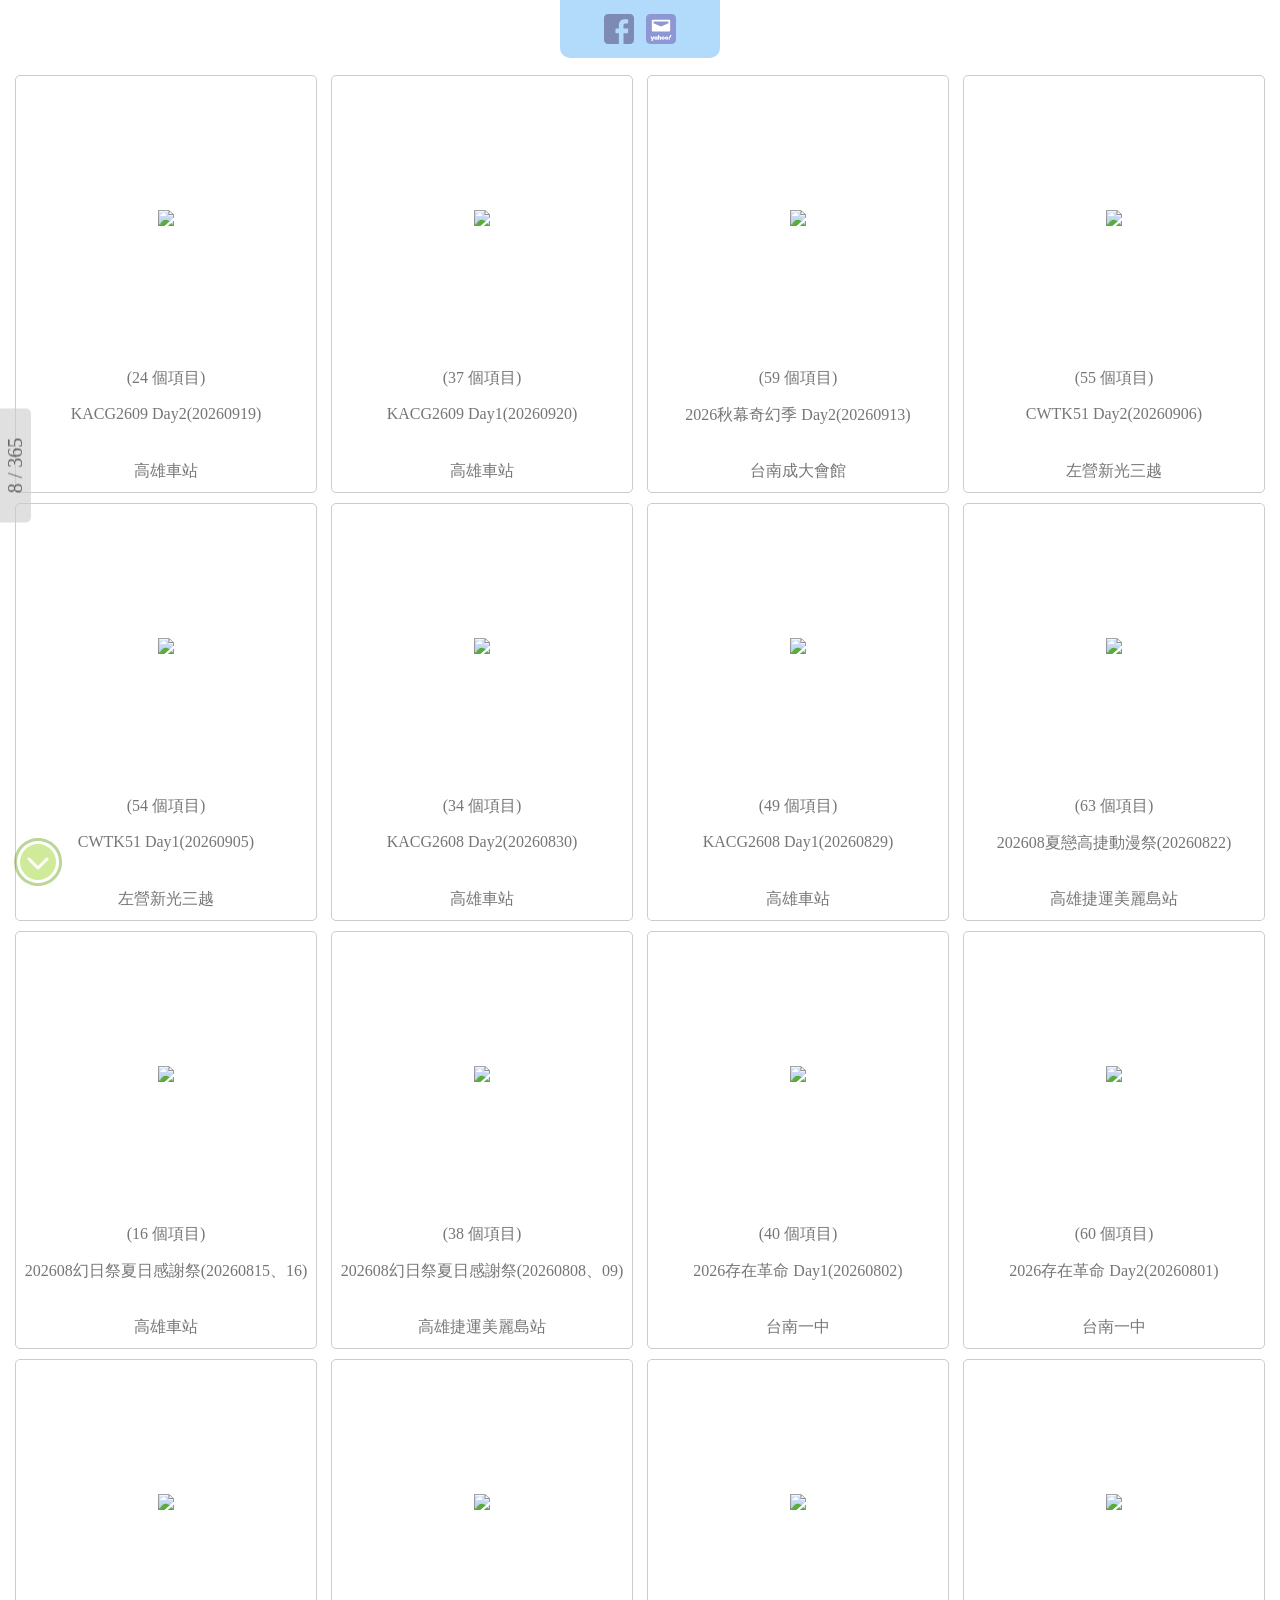
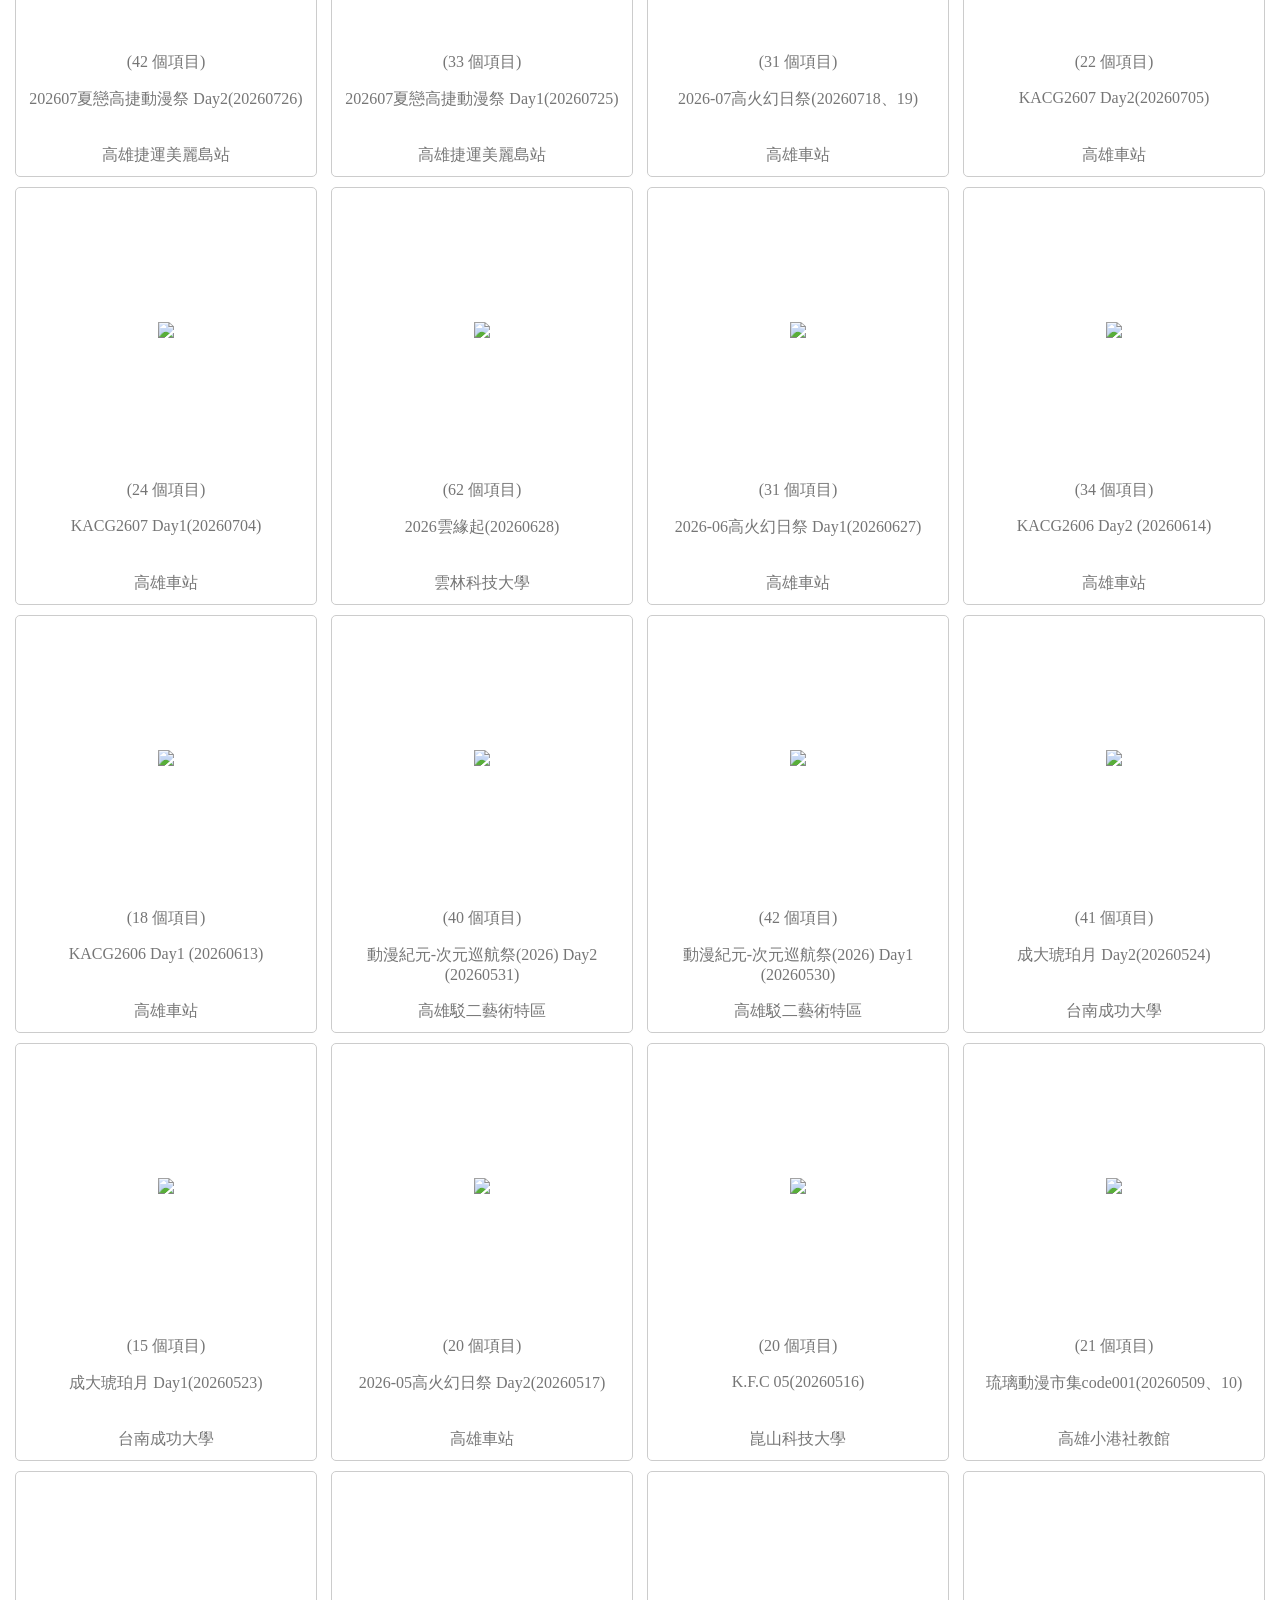
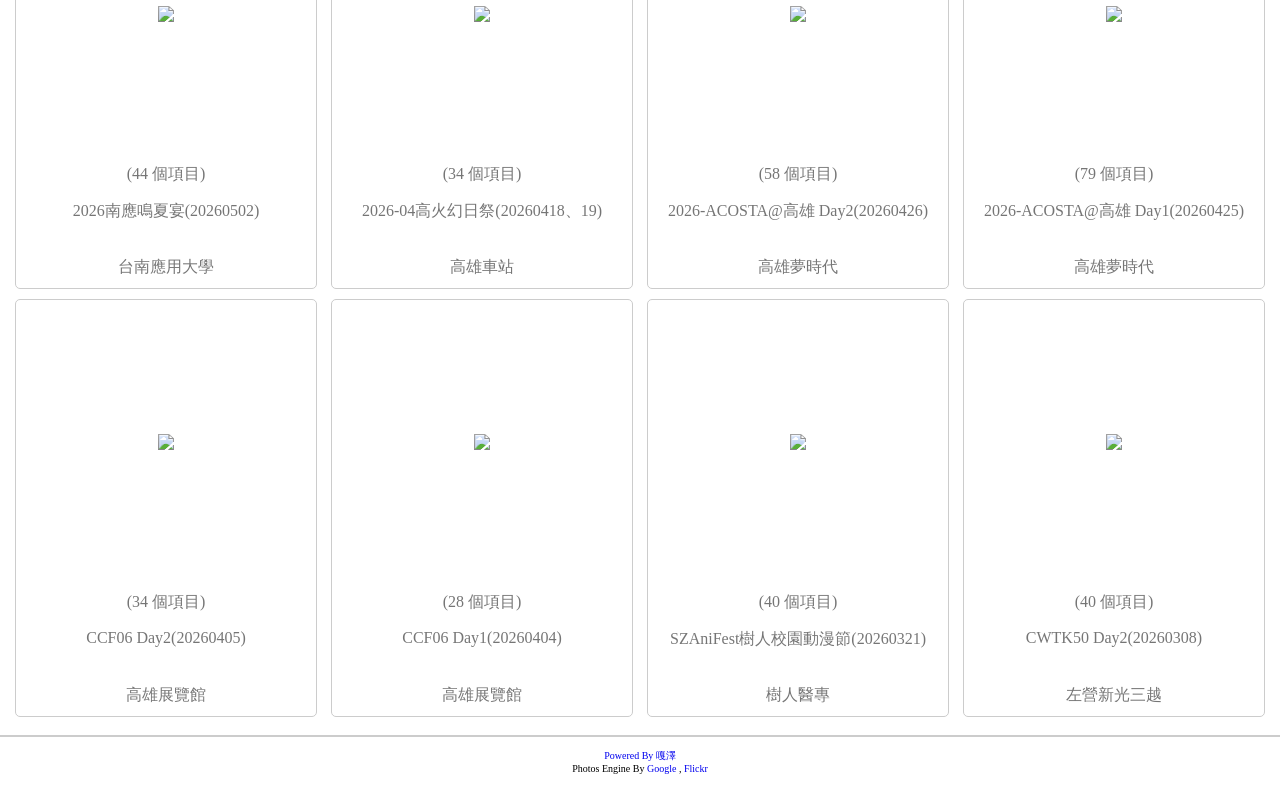
==== index.html @ 153a8d5a "Add files via upload" ====
<!DOCTYPE html>

<head>
    <meta charset="utf-8" />
    <meta http-equiv="Content-Type" content="text/html; charset=utf-8" />
    <meta http-equiv="X-UA-Compatible" content="IE=edge" />
    <meta name="viewport" content="width=device-width, initial-scale=1, shrink-to-fit=no" />
    <meta property="og:title" content="嘎澤的場次相簿_[KACG2609(20260919、20)秋幕奇幻季(20260913)]">
    <meta property="og:image" content="https://q4445552001.github.io/album/D0.JPG?20260909">
    <meta property="og:description" content="~歡迎領照或撤照~ Nico Nico Ni~~~">
    <script src="https://ajax.googleapis.com/ajax/libs/jquery/3.6.1/jquery.min.js"></script>
    <script src="./List.js?20260806"></script>
    <script src="./album.js?20260806"></script>
    <link rel="stylesheet" href="./album.css">
    <title>嘎澤的場次相簿</title>
</head>

<body>
    <test></test>

    <div class="backtop" onclick="Top()">
        <img width="60px" src="./icon/icon-app.svg" />
    </div>

    <page></page>

    <div class="footer">
        <p class="text-top">
            如要領照或撤照，歡迎至
            <b>
                <font style="color: #ff00ff">以下連結聯絡</font>
            </b>
            領取照片
            <br>
            <b>
                <font style="color: #ff0000">要記得留場次名稱及相片編號唷!!!</font>
            </b>
        </p>
        <p class="link">
            <a class="icon" href="https://www.facebook.com/q4445552001" target="_blank" title="FaceBook">
                <img width="30px" src="./icon/facebook-svgrepo-com.svg" />
            </a>
            <!-- <a class="icon"
                href="mailto:q4445552001@yahoo.com.tw?subject=領照&body=範例.我要領[FFK12 Day1]的[IMG_9999]，請回傳到我的FB，我的FB是https://www.facebook.com/q4445552001"
                target="_blank" title="Yahoo Email">
                <img width="30px" src="./icon/icons8-yahoo-mail-app.svg" />
            </a> -->
            <a class="icon" href="mailto:q4445552001@yahoo.com.tw" target="_blank" title="Yahoo Email">
                <img width="30px" src="./icon/icons8-yahoo-mail-app.svg" />
            </a>
        </p>
    </div>
    <div class="albums">
        <div id="albums"></div>
        <footer class="end">
            <div class="power">
                <a href="https://www.facebook.com/q4445552001" target="_blank">Powered By 嘎澤</a>
                <br>
                Photos Engine By
                <a href="https://www.google.com/photos/about" target="_blank">Google</a>
                ,
                <a href="https://www.flickr.com" target="_blank">Flickr</a>
            </div>
        </footer>
    </div>

    <div class="nextdown" onclick="Down()">
        <img width="60px" src="./icon/icon-app.svg" />
    </div>
</body>

</html>
---- album.css ----
:root {
	--width: 384px;
	--img_width: 60px;
}

html,
body {
	width: 100%;
	height: 100%;
	margin: 0;
	font-family: Microsoft JhengHei;
	overflow-x: hidden;
	text-align: center;
}

/* test */
test {
	position: fixed;
	z-index: 100;
	display: none;
	top: 0;
	right: 0;
	padding: 10px;
}

/* Back Top */
.backtop {
	position: fixed;
	top: 8px;
	left: 8px;
	cursor: pointer;
	z-index: 4;
	display: none;
	opacity: 0.4;

}

/* Page */
page {
	font-size: 10px;
	position: fixed;
	top: 50%;
	left: -26px;
	width: 84px;
	padding: 4px;
	transform: rotate(270deg) translateY(-50%);
	background-color: #ccc;
	opacity: 0.6;
	transition-property: all;
	transition-duration: 0.1s;
	transition-timing-function: ease-out;
	border-bottom-left-radius: 5px;
	border-bottom-right-radius: 5px;
	z-index: 4;
}

page:hover {
	opacity: 1;
}

/* Next Down */
.nextdown {
	position: fixed;
	bottom: 8px;
	left: 8px;
	cursor: pointer;
	z-index: 4;
	transform: rotate(180deg);
	opacity: 0.4;
}

/* albums */
.albums {
	padding-top: 70px;
	padding-bottom: 70px;
	position: absolute;
	width: 100%;
}

.gallery {
	margin: 5px;
	border: 1px solid #ccc;
	border-radius: 5px;
	display: inline-block;
	width: 300px;
	height: 416px;
	transition-property: all;
	transition-duration: 0.1s;
	transition-timing-function: ease-out;
	background-color: white;
	z-index: 1;
	position: relative;
	cursor: pointer;
}

.gallery:hover {
	border: 1px solid #777;
	transform: scale(1.4, 1.4);
	z-index: 3;
}

.gallery .img {
	width: auto;
	min-height: 284px;
	display: flex;
	align-items: center;
	justify-content: center;
}

.gallery .img img {
	width: auto;
	height: auto;
	max-width: 300px;
	max-height: 284px;
}

.desc {
	padding: 8px;
	text-align: center;
	color: rgba(0, 0, 0, .54);
}

/* footer */
.footer {
	position: fixed;
	width: 160px;
	background-color: #90CAF9;
	border-bottom-left-radius: 10px;
	border-bottom-right-radius: 10px;
	left: 50%;
	transform: translateX(-50%);
	z-index: 99;
	opacity: 0.7;
	transition-property: opacity;
	transition-duration: 0.1s;
	transition-timing-function: ease-out;
}

.footer p {
	font-size: 16px;
	margin: 10px;
}

.footer .text-top {
	top: 0;
	display: none;
}

.footer .link {
	padding-top: 4px;
}

.link .icon {
	padding: 0 4px 0 4px;
}

/* End */
.end {
	position: absolute;
	left: 0;
	bottom: 0;
	width: 100%;
	height: 55px;
	border-top: 2px solid #ccc;
}

.end .power {
	padding: 12px;
	font-size: 10px;
}

/* Setting */
a {
	text-decoration: none;
}

/* Jquery Control*/
.j_top-0 {
	top: 0 !important;
}

.j_display {
	display: block !important;
}

.j_w {
	width: var(--img_width);
	min-width: var(--width) !important;
}

.j_opacity {
	opacity: unset;
}

.j_img_width {
	width: var(--img_width);
}

@media (hover: hover) {
	.footer:hover {
		width: auto;
		top: 0;
		opacity: unset;
	}

	.footer:hover .text-top {
		display: block;
	}

	.footer:hover .icon img {
		width: var(--img_width);
	}
}

@media (hover: none) {
	.gallery:hover {
		transform: unset;
	}
}

@media screen and (min-width:480px) {
	page {
		font-size: 20px;
		width: 106px;
	}
}
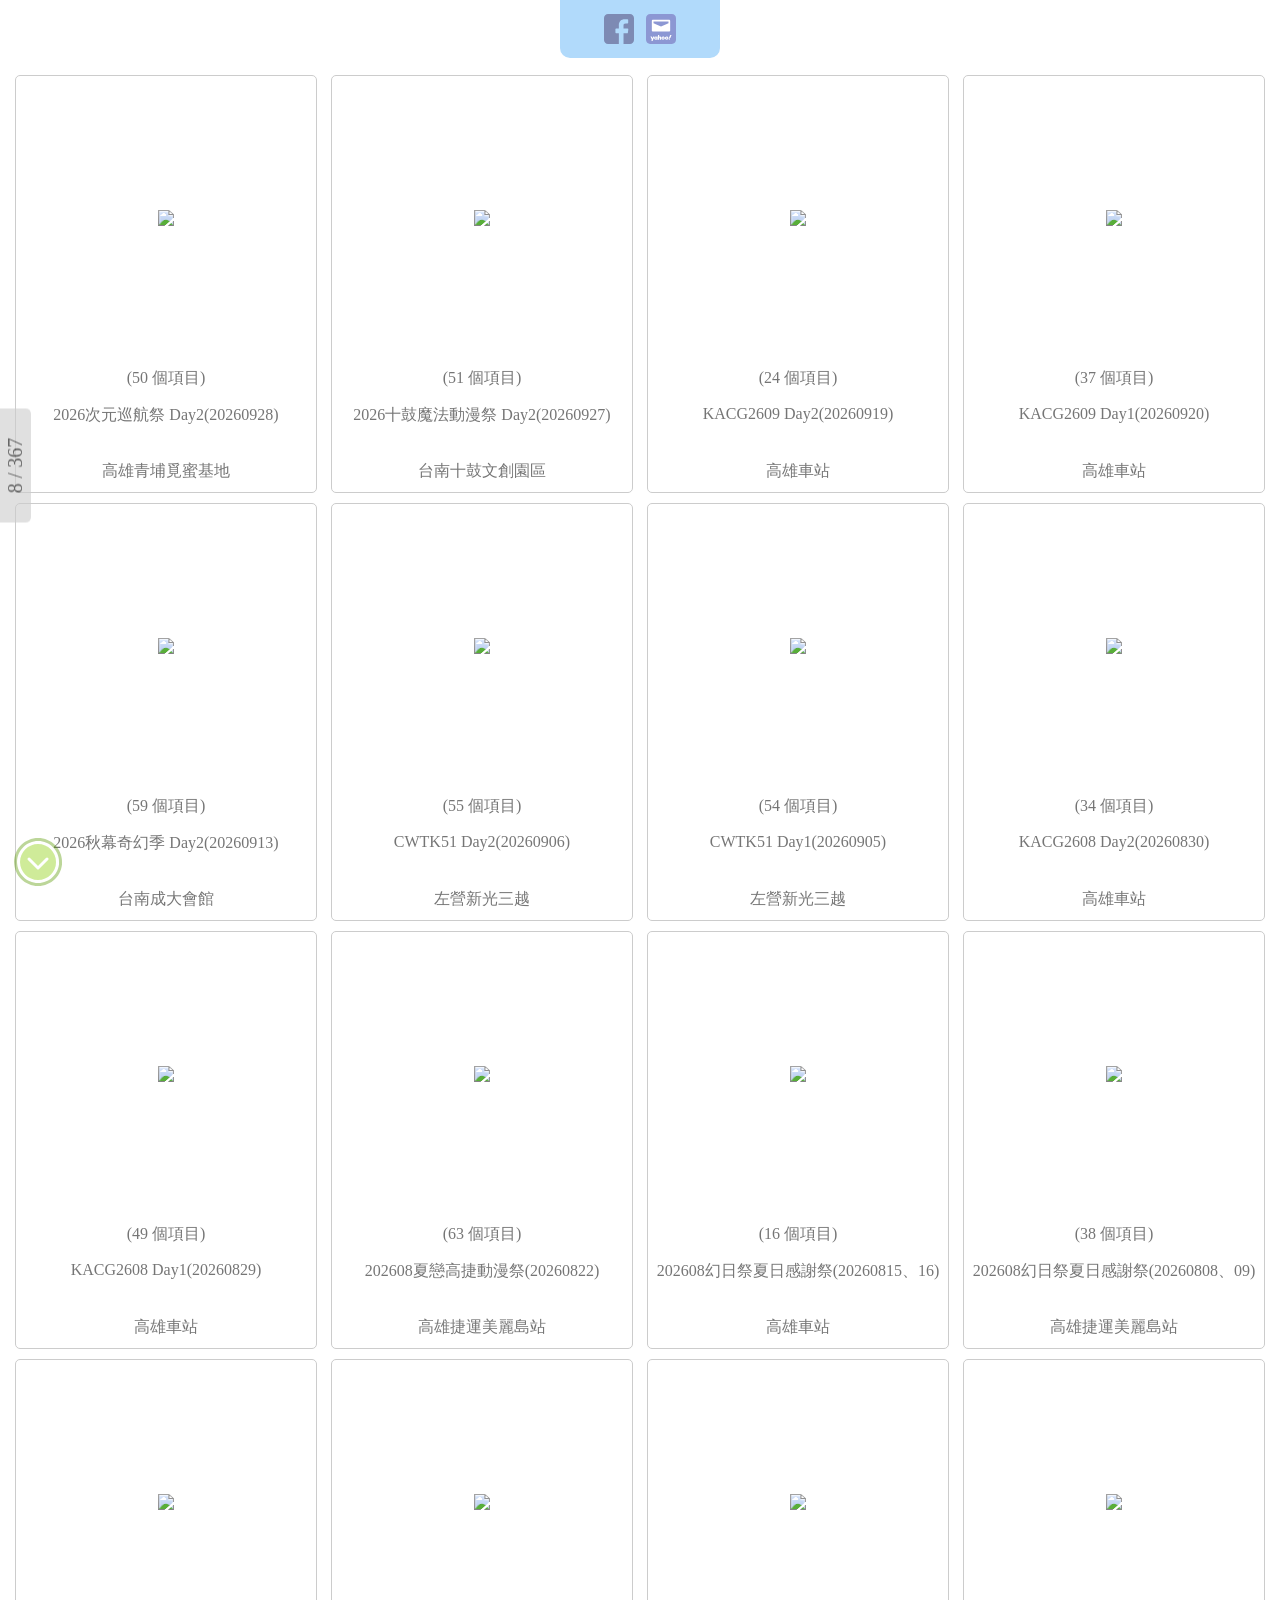
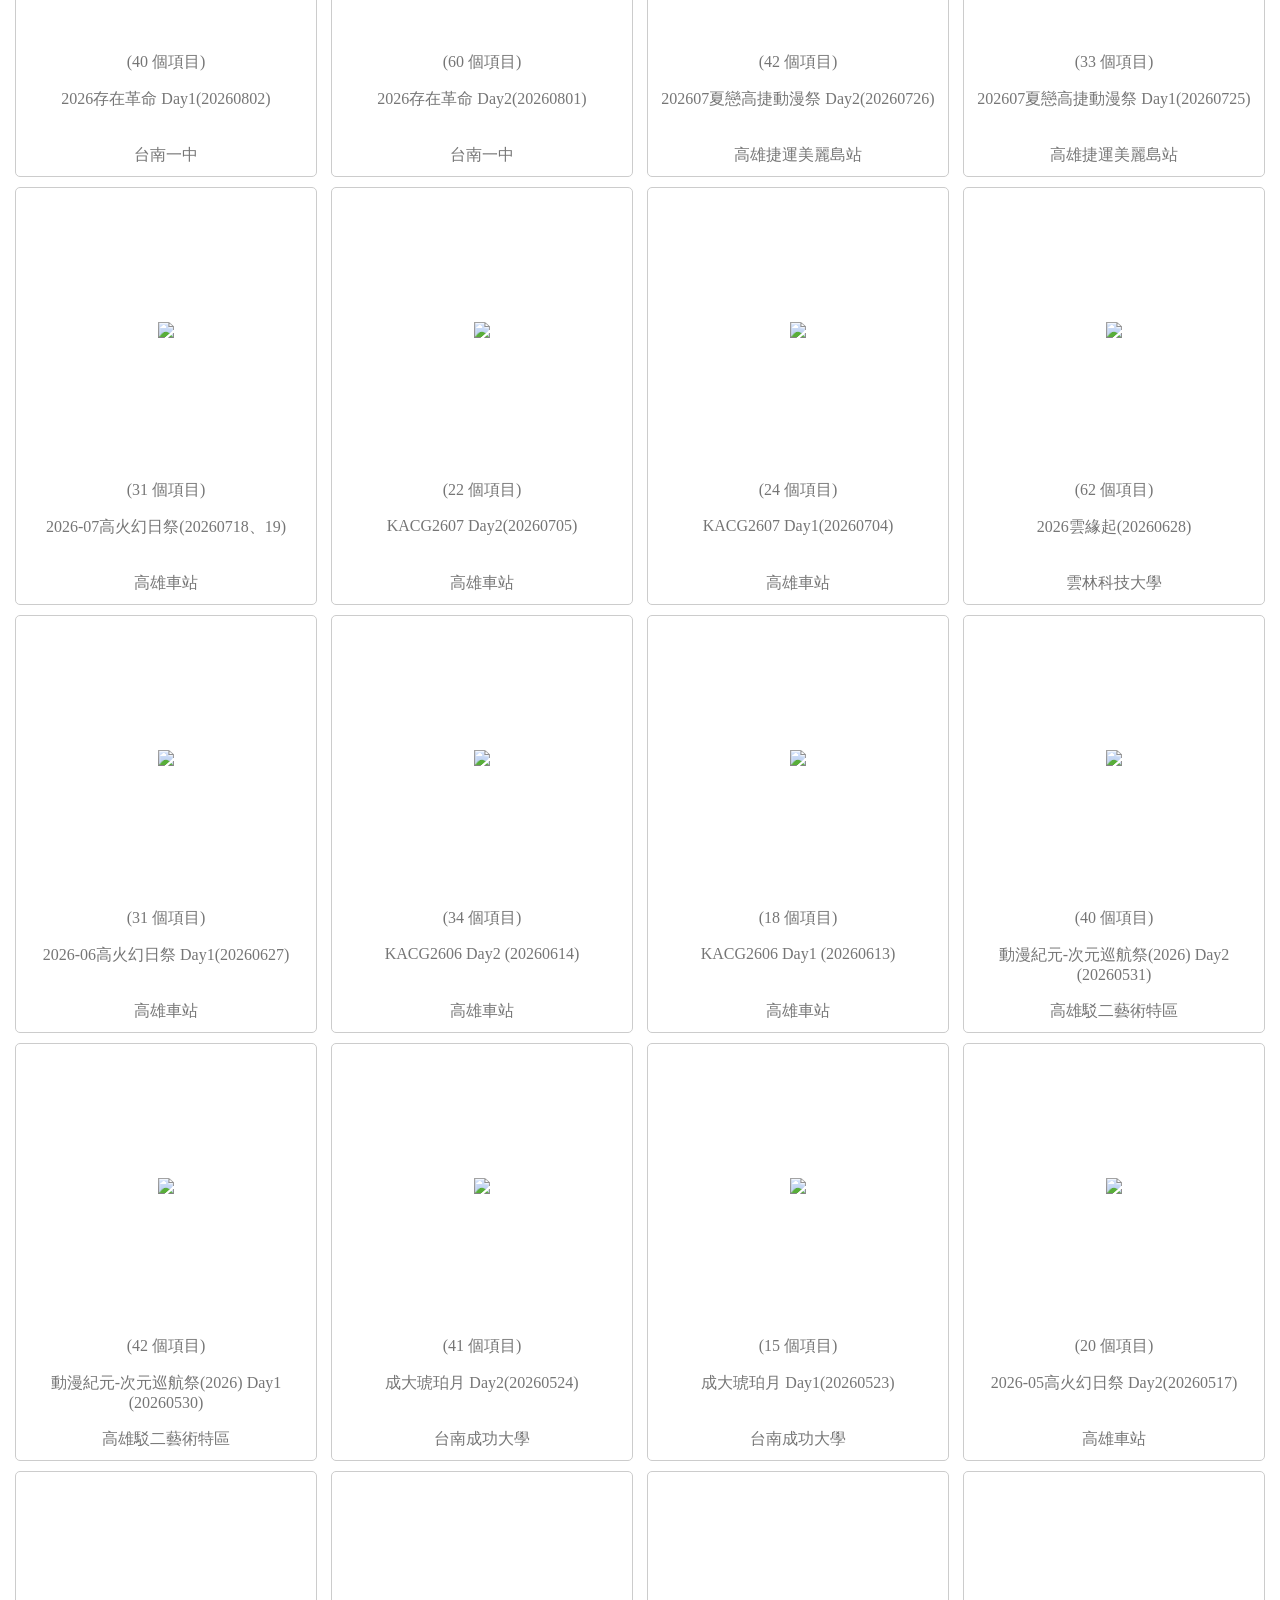
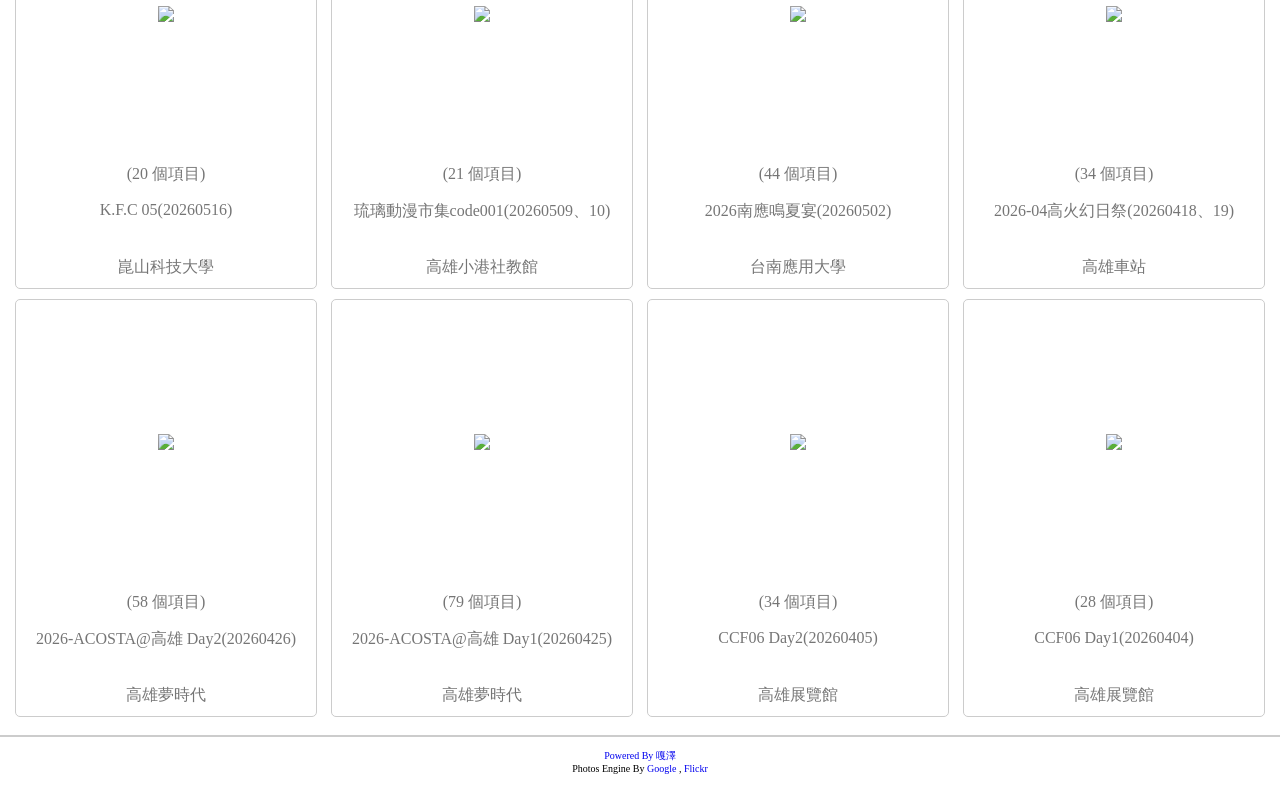
==== commit c32bb8df: "Add files via upload" ====
--- a/index.html
+++ b/index.html
@@ -5,7 +5,7 @@
     <meta http-equiv="Content-Type" content="text/html; charset=utf-8" />
     <meta http-equiv="X-UA-Compatible" content="IE=edge" />
     <meta name="viewport" content="width=device-width, initial-scale=1, shrink-to-fit=no" />
-    <meta property="og:title" content="嘎澤的場次相簿_[KACG2609(20260919、20)秋幕奇幻季(20260913)]">
+    <meta property="og:title" content="嘎澤的場次相簿_[次元巡航祭、十鼓魔法動漫祭、KACG2609、秋幕奇幻季]">
     <meta property="og:image" content="https://q4445552001.github.io/album/D0.JPG?20260909">
     <meta property="og:description" content="~歡迎領照或撤照~ Nico Nico Ni~~~">
     <script src="https://ajax.googleapis.com/ajax/libs/jquery/3.6.1/jquery.min.js"></script>
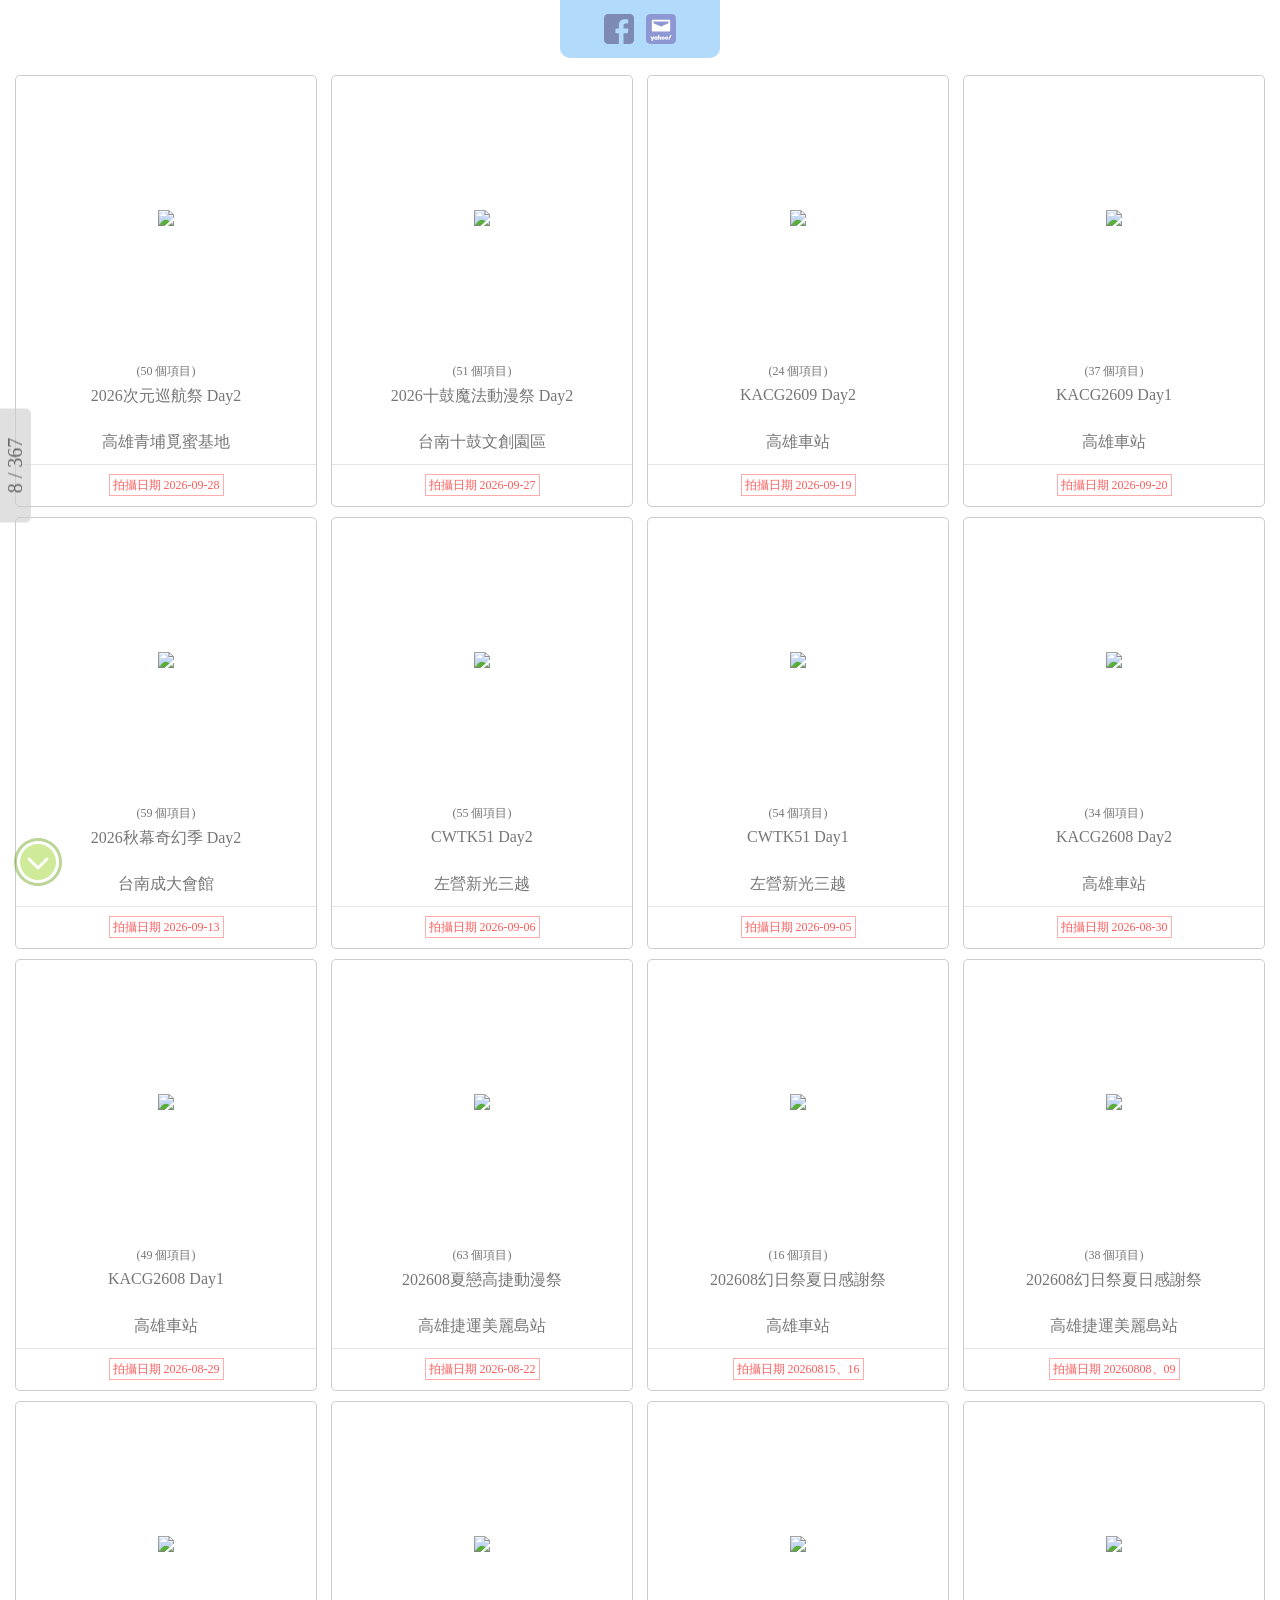
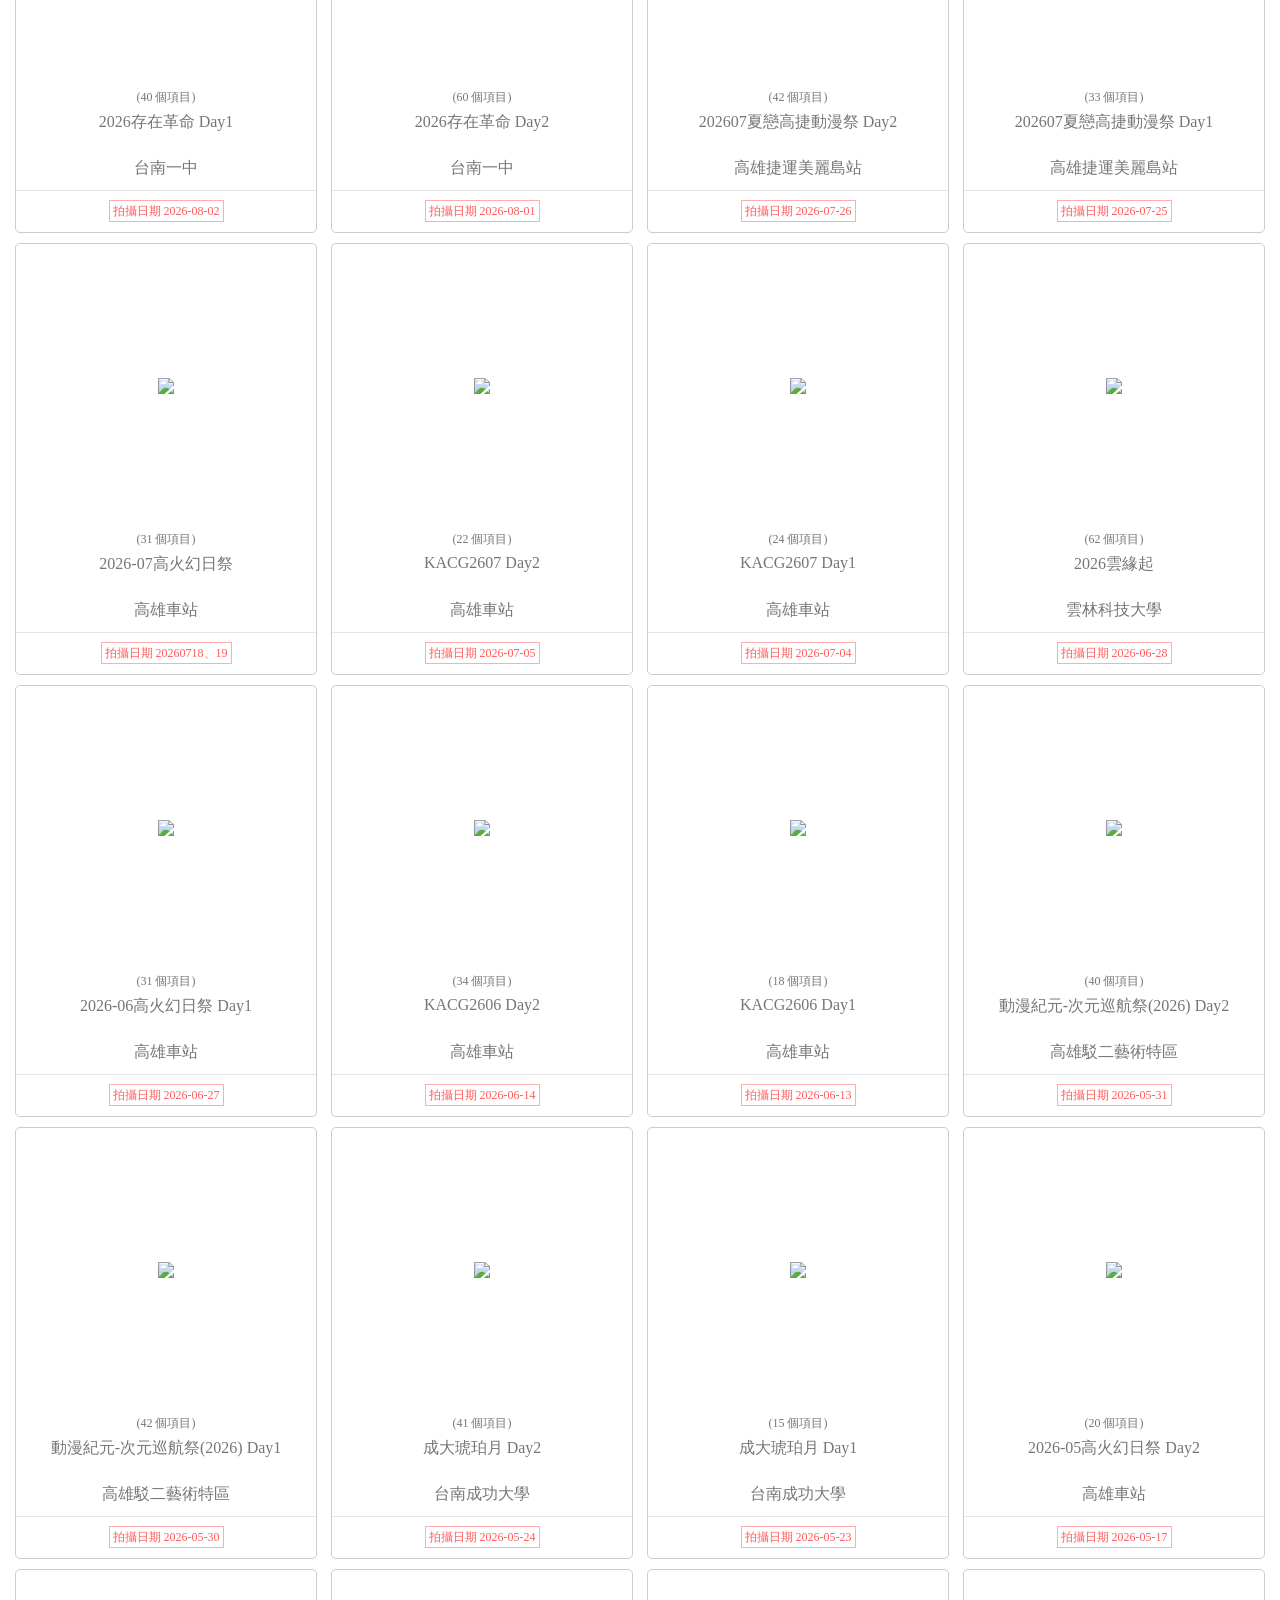
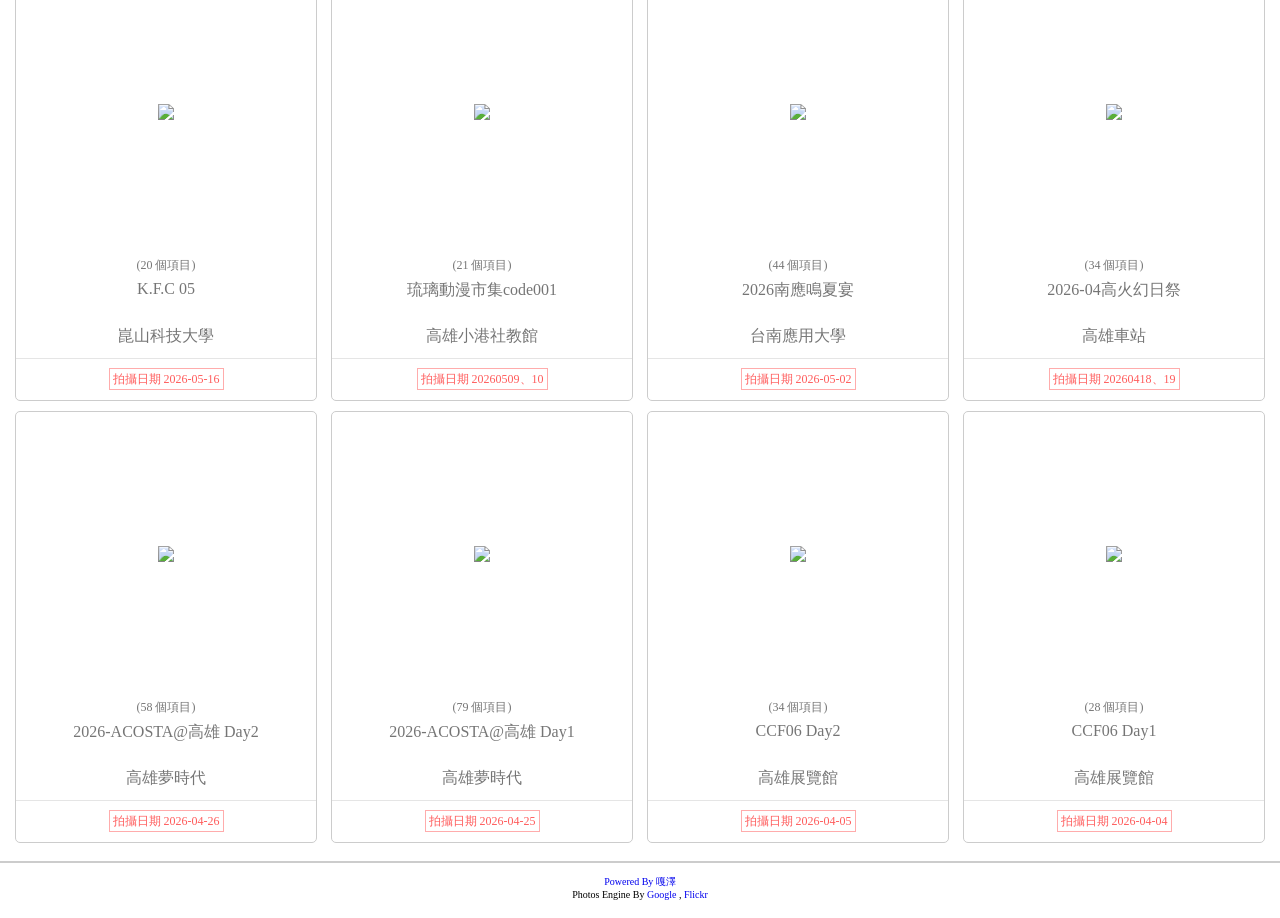
==== commit 8f90e5d3: "Add files via upload" ====
--- a/index.html
+++ b/index.html
@@ -9,8 +9,11 @@
     <meta property="og:image" content="https://q4445552001.github.io/album/D0.JPG?20260909">
     <meta property="og:description" content="~歡迎領照或撤照~ Nico Nico Ni~~~">
     <script src="https://ajax.googleapis.com/ajax/libs/jquery/3.6.1/jquery.min.js"></script>
-    <script src="./List.js?20260806"></script>
-    <script src="./album.js?20260806"></script>
+    <script src="./List_Base.js"></script>
+    <script src="./List_2026.js?20260806"></script>
+    <script src="./List_2025.js"></script>
+    <script src="./List_2024.js"></script>
+    <script src="./album.js?20261022"></script>
     <link rel="stylesheet" href="./album.css">
     <title>嘎澤的場次相簿</title>
 </head>
--- a/album.css
+++ b/album.css
@@ -83,7 +83,7 @@
 	border-radius: 5px;
 	display: inline-block;
 	width: 300px;
-	height: 416px;
+	height: 430px;
 	transition-property: all;
 	transition-duration: 0.1s;
 	transition-timing-function: ease-out;
@@ -115,9 +115,26 @@
 }
 
 .desc {
-	padding: 8px;
+	padding: 3px;
 	text-align: center;
 	color: rgba(0, 0, 0, .54);
+}
+
+.date {
+	padding: 4px;
+	text-align: center;
+	color: rgb(255, 92, 92);
+}
+
+.date label {
+	padding: 3px;
+	border: 1px solid #ffacac;
+}
+
+hr {
+	border: none;
+	background-color: rgb(0, 0, 0, .1);
+	height: 1px;
 }
 
 /* footer */
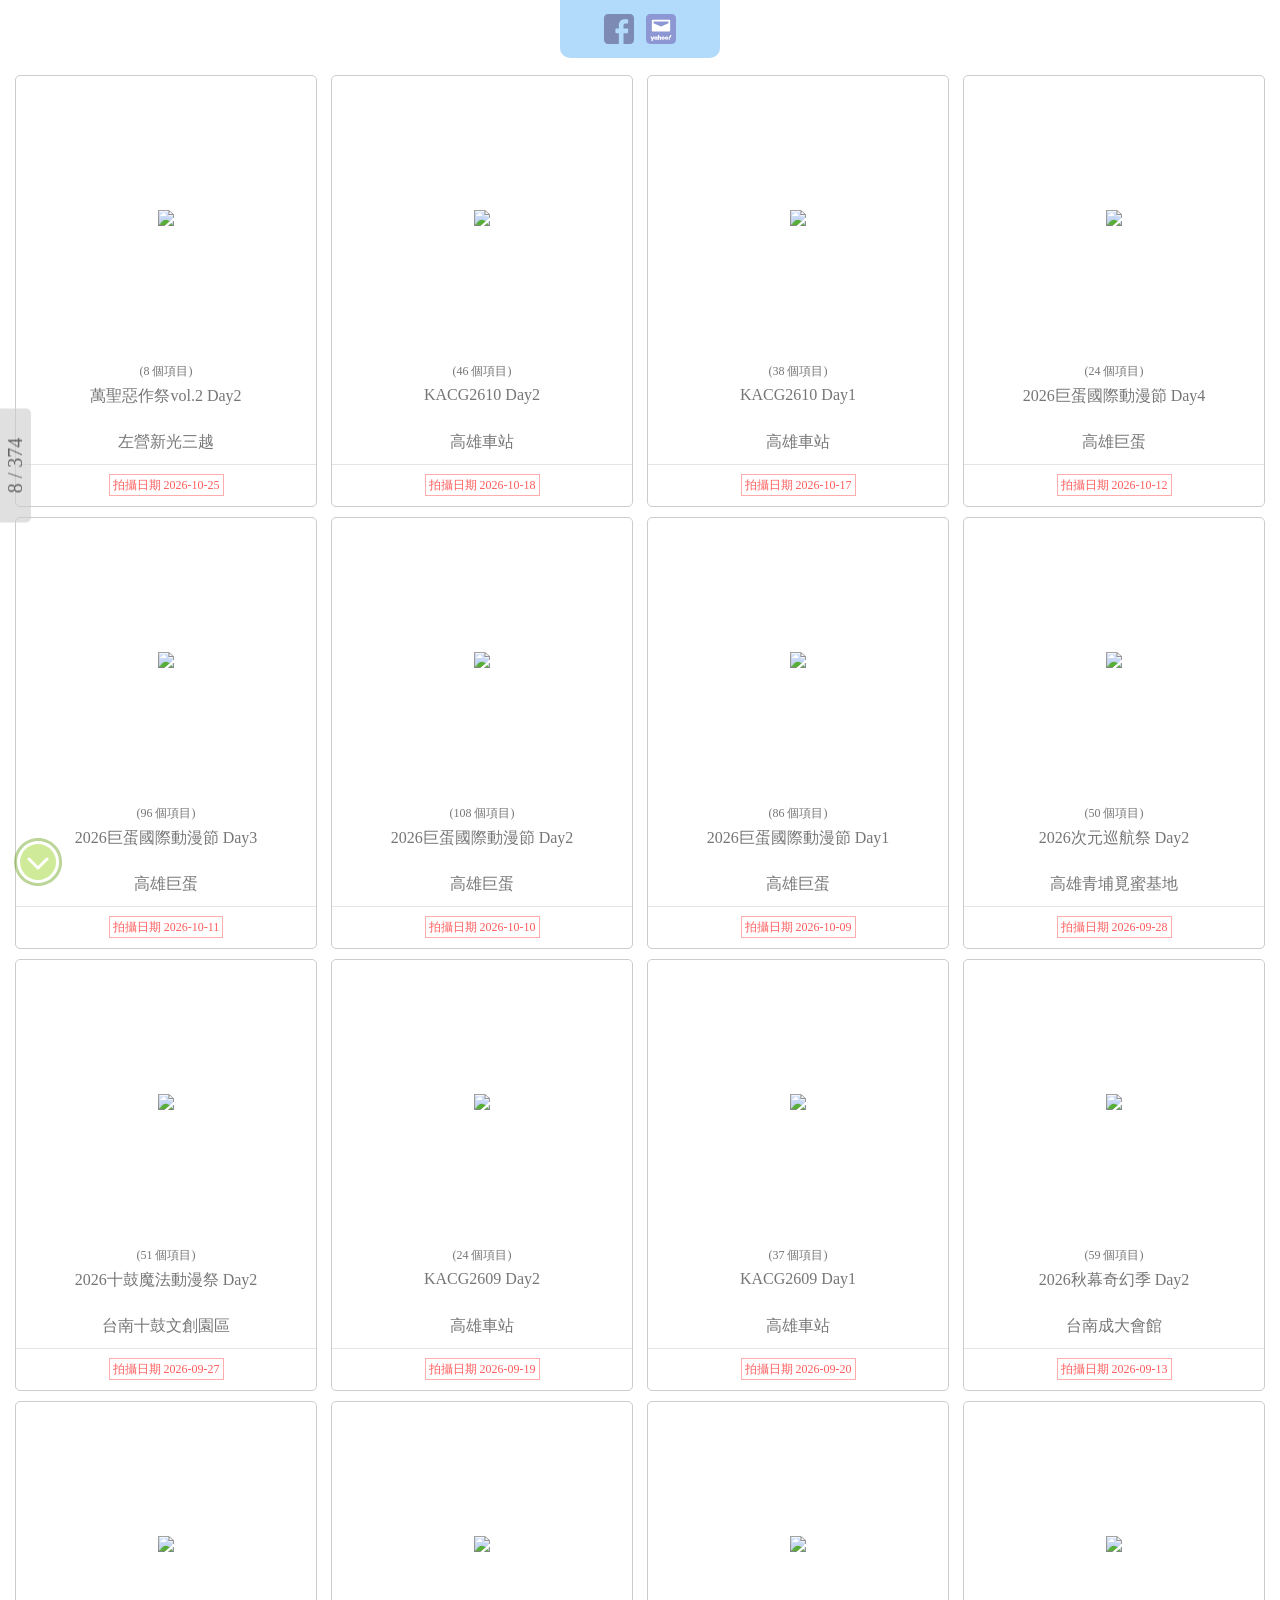
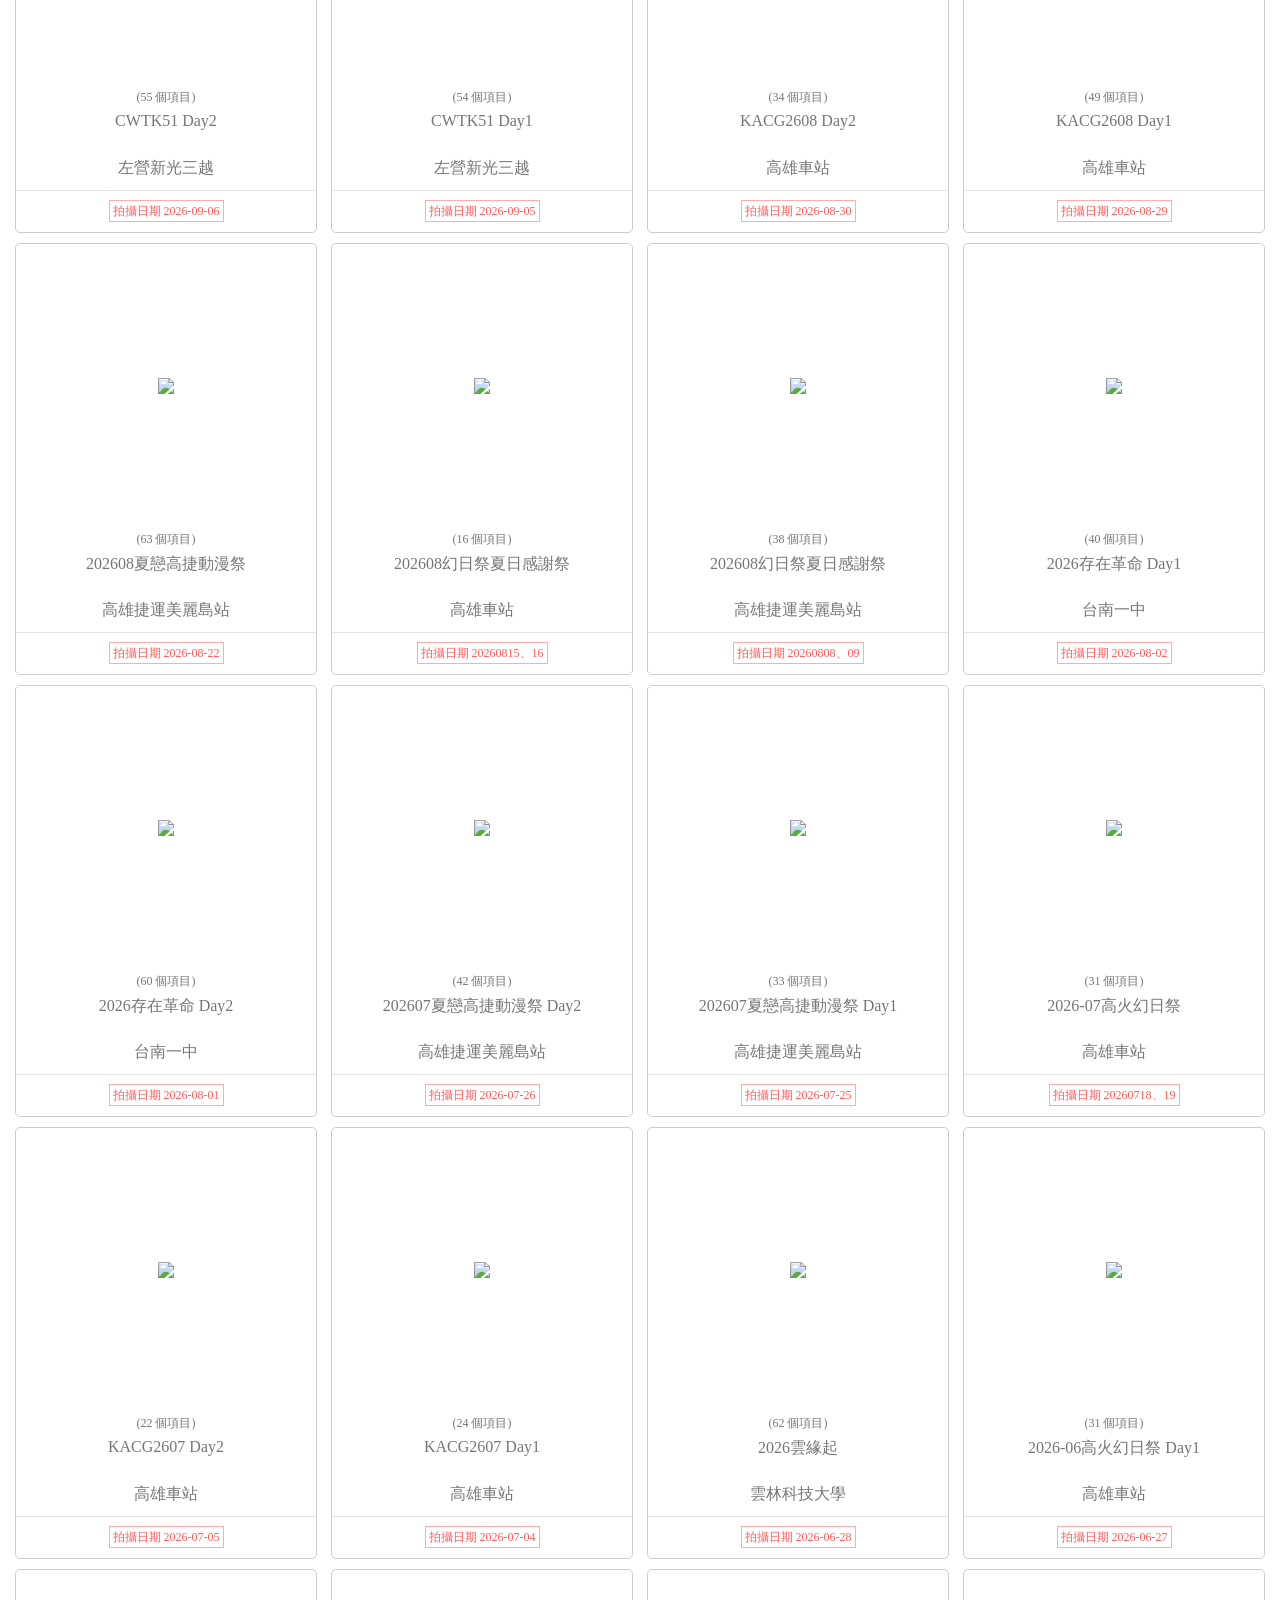
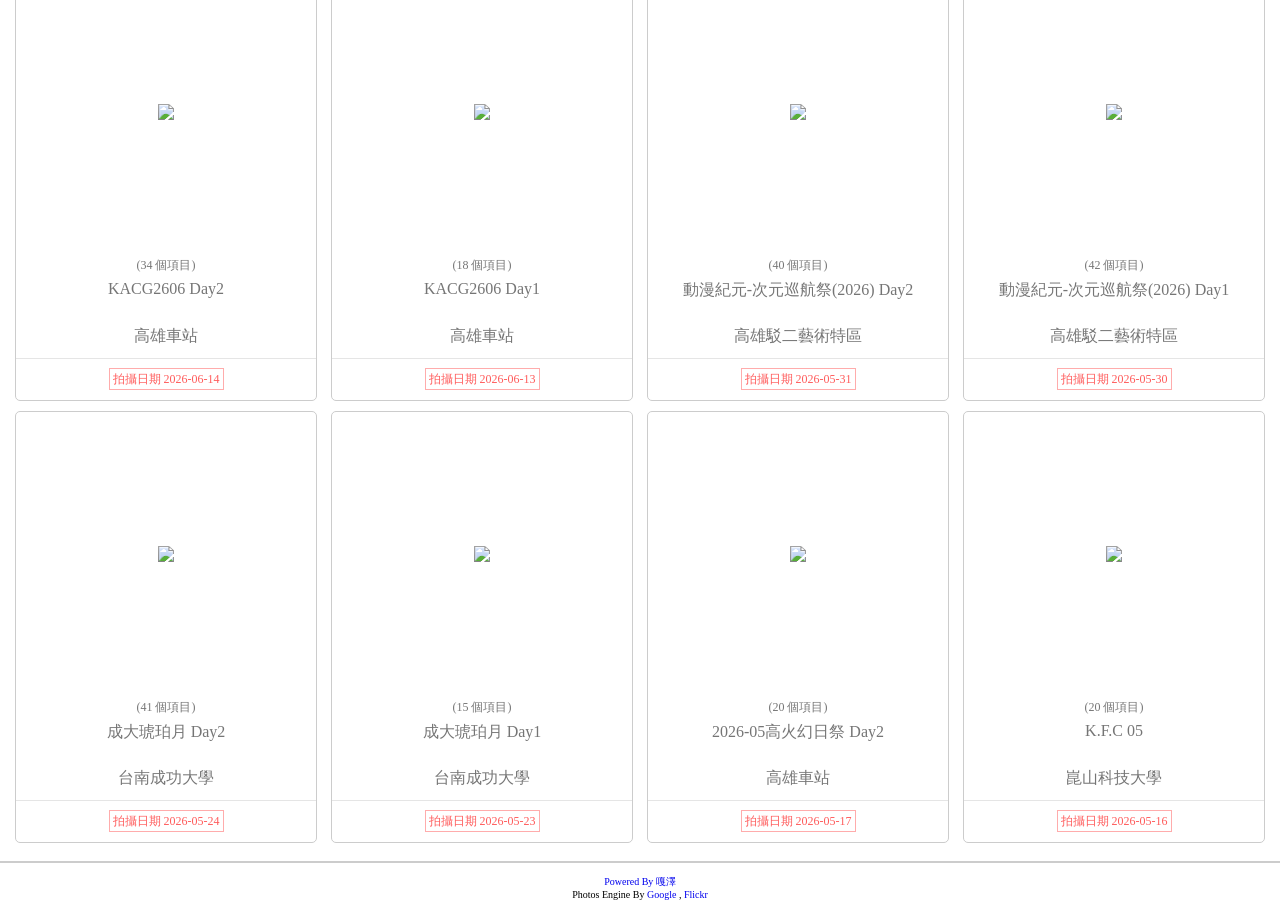
==== commit 206a17f7: "Add files via upload" ====
--- a/index.html
+++ b/index.html
@@ -5,8 +5,8 @@
     <meta http-equiv="Content-Type" content="text/html; charset=utf-8" />
     <meta http-equiv="X-UA-Compatible" content="IE=edge" />
     <meta name="viewport" content="width=device-width, initial-scale=1, shrink-to-fit=no" />
-    <meta property="og:title" content="嘎澤的場次相簿_[次元巡航祭、十鼓魔法動漫祭、KACG2609、秋幕奇幻季]">
-    <meta property="og:image" content="https://q4445552001.github.io/album/D0.JPG?20260909">
+    <meta property="og:title" content="嘎澤的場次相簿_[萬聖惡作祭vol2、KACG2610、巨蛋國際動漫節、次元巡航祭、十鼓魔法動漫祭]">
+    <meta property="og:image" content="https://q4445552001.github.io/album/D0.JPG?20261027">
     <meta property="og:description" content="~歡迎領照或撤照~ Nico Nico Ni~~~">
     <script src="https://ajax.googleapis.com/ajax/libs/jquery/3.6.1/jquery.min.js"></script>
     <script src="./List_Base.js"></script>
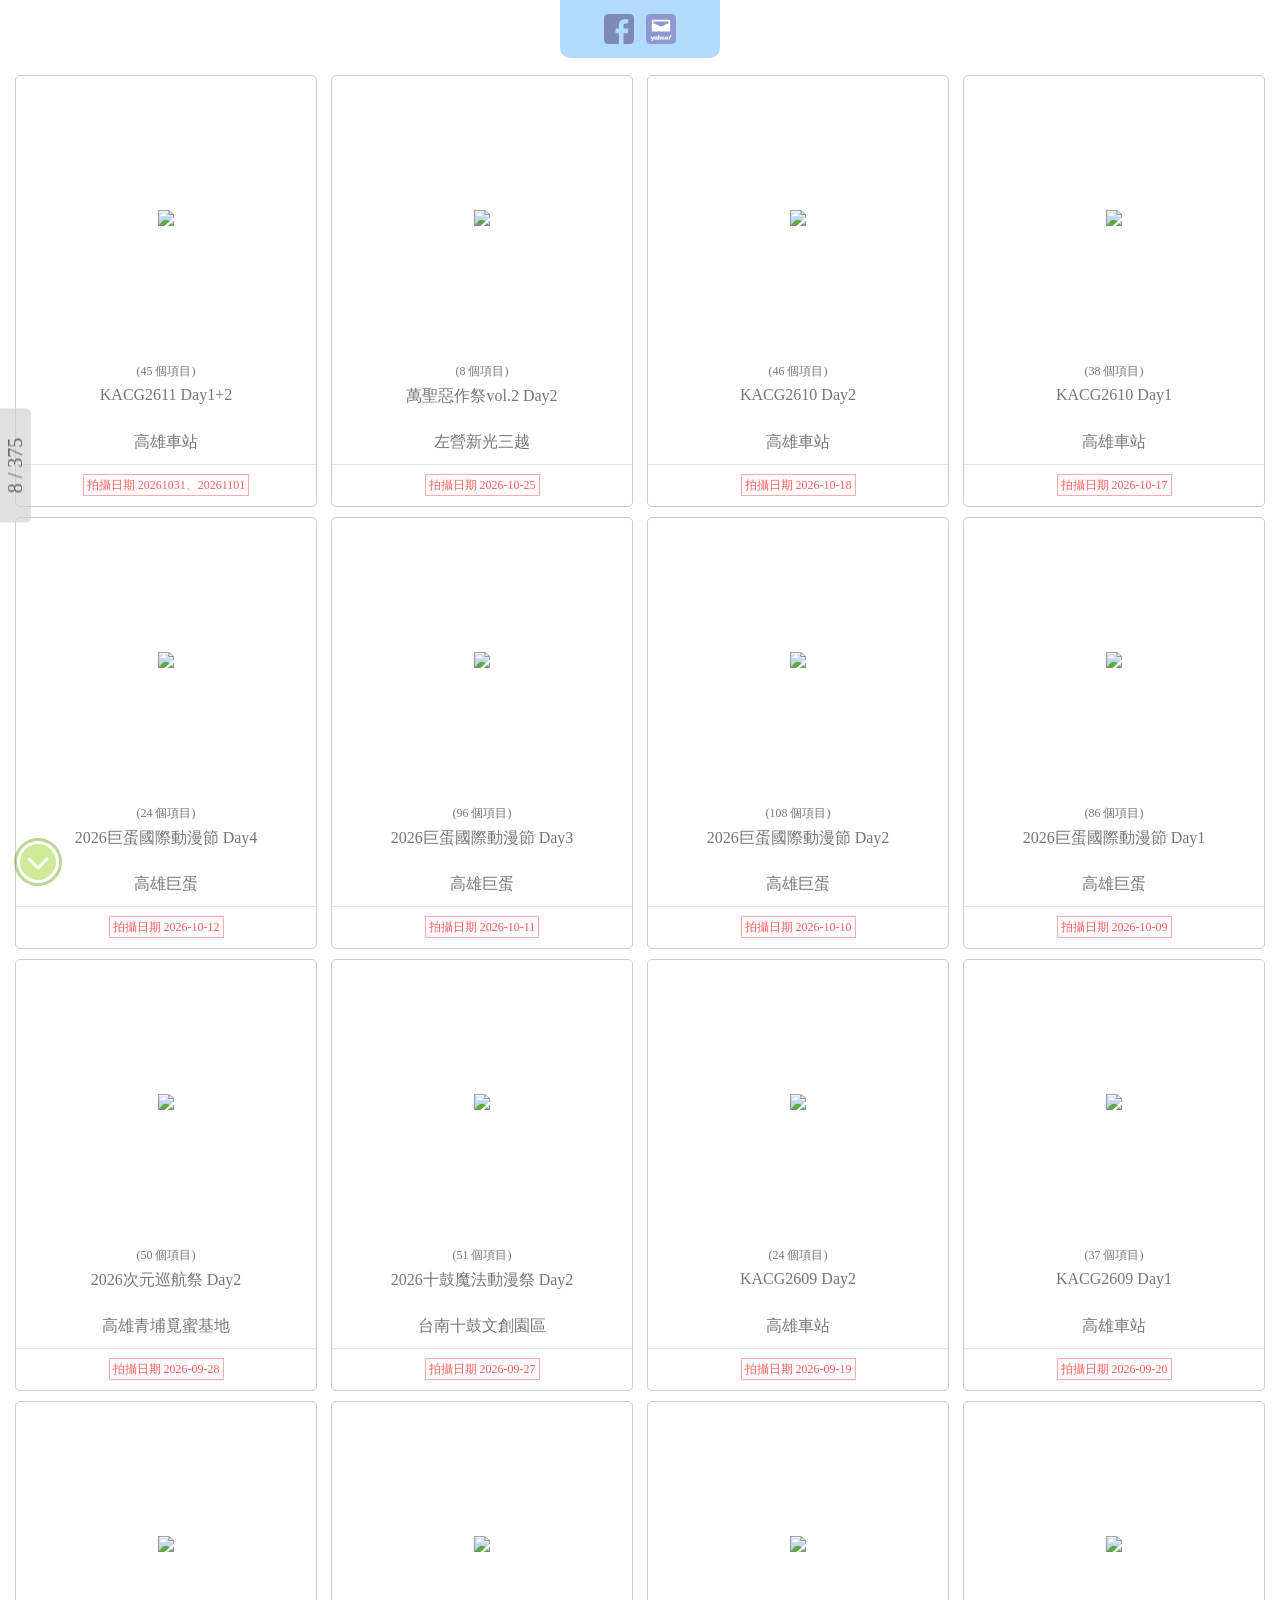
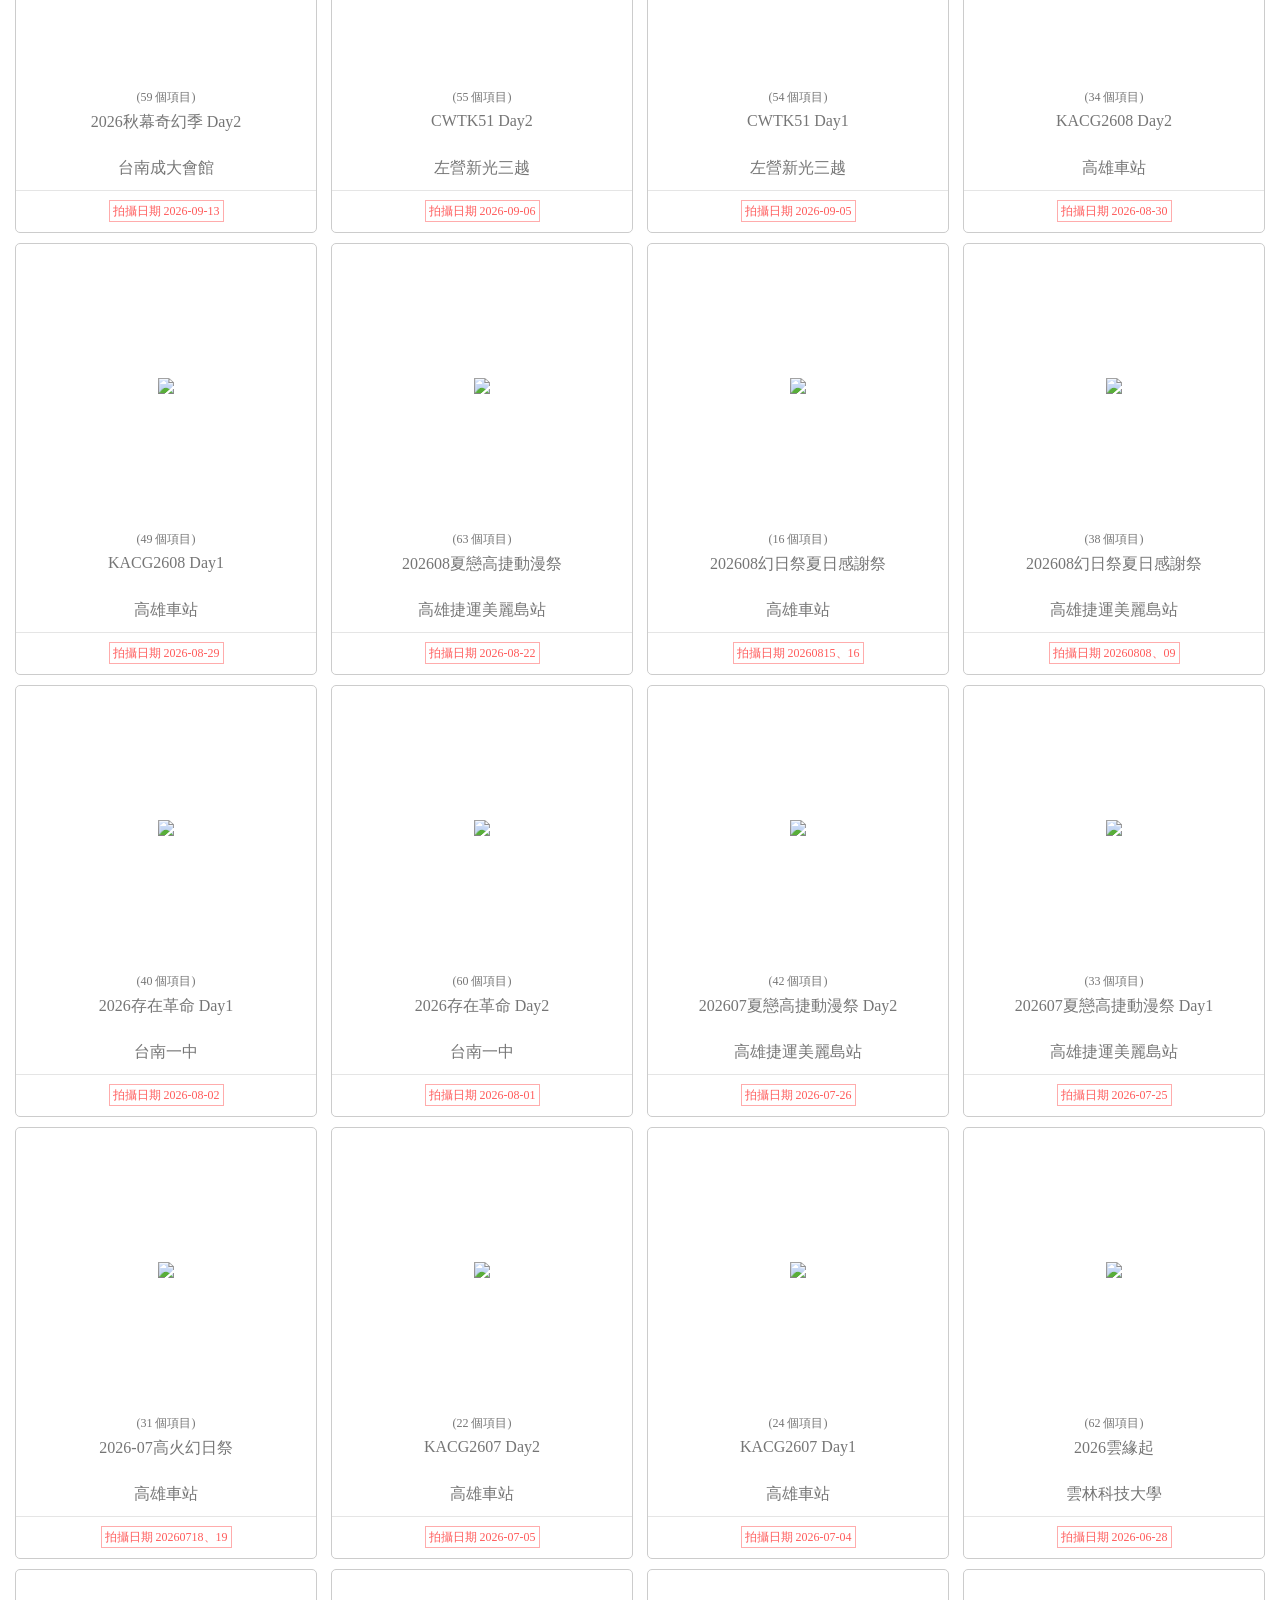
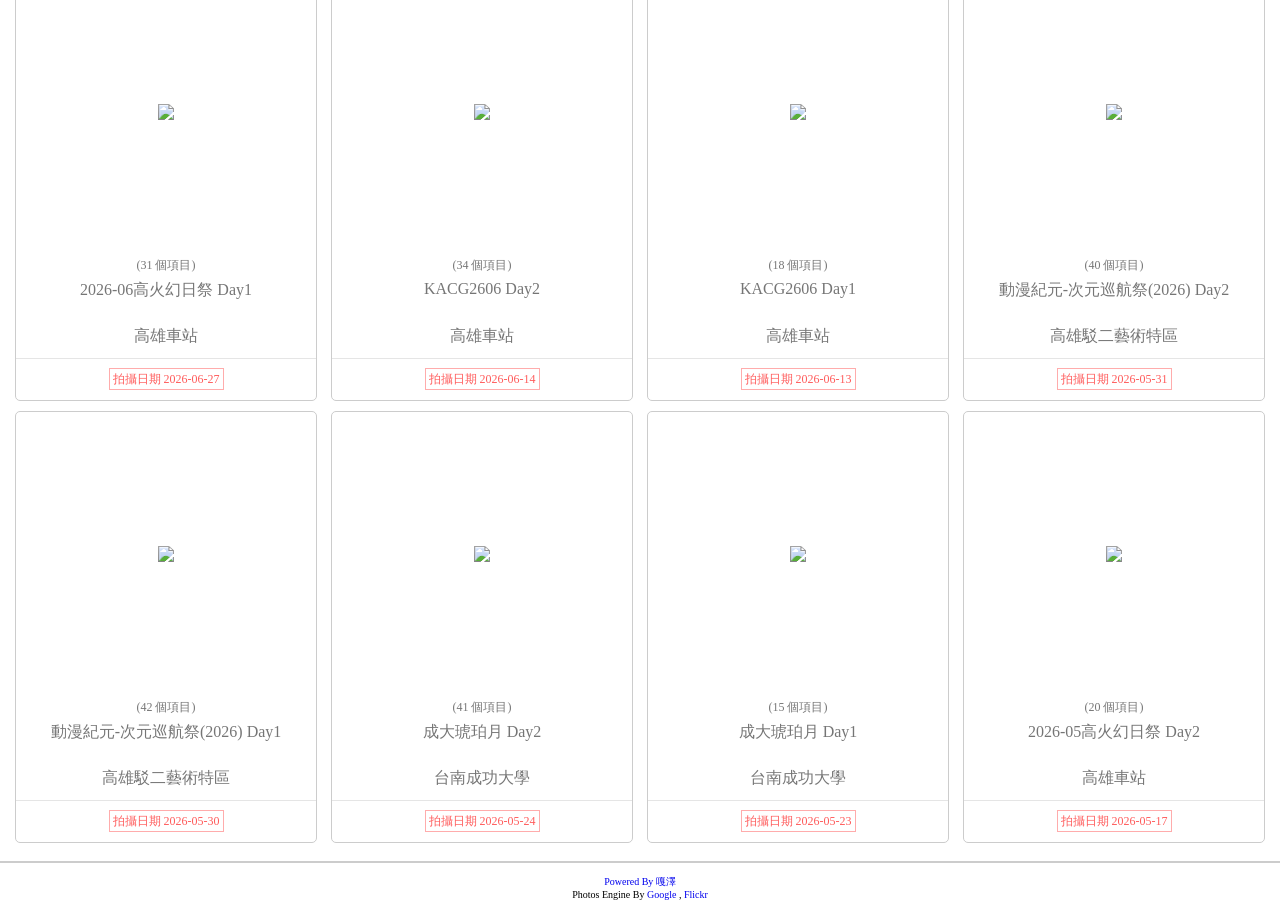
==== commit 257315a5: "Add files via upload" ====
--- a/index.html
+++ b/index.html
@@ -5,12 +5,12 @@
     <meta http-equiv="Content-Type" content="text/html; charset=utf-8" />
     <meta http-equiv="X-UA-Compatible" content="IE=edge" />
     <meta name="viewport" content="width=device-width, initial-scale=1, shrink-to-fit=no" />
-    <meta property="og:title" content="嘎澤的場次相簿_[萬聖惡作祭vol2、KACG2610、巨蛋國際動漫節、次元巡航祭、十鼓魔法動漫祭]">
+    <meta property="og:title" content="嘎澤的場次相簿_[KACG2611]">
     <meta property="og:image" content="https://q4445552001.github.io/album/D0.JPG?20261027">
     <meta property="og:description" content="~歡迎領照或撤照~ Nico Nico Ni~~~">
     <script src="https://ajax.googleapis.com/ajax/libs/jquery/3.6.1/jquery.min.js"></script>
     <script src="./List_Base.js"></script>
-    <script src="./List_2026.js?20260806"></script>
+    <script src="./List_2026.js?20261105"></script>
     <script src="./List_2025.js"></script>
     <script src="./List_2024.js"></script>
     <script src="./album.js?20261022"></script>
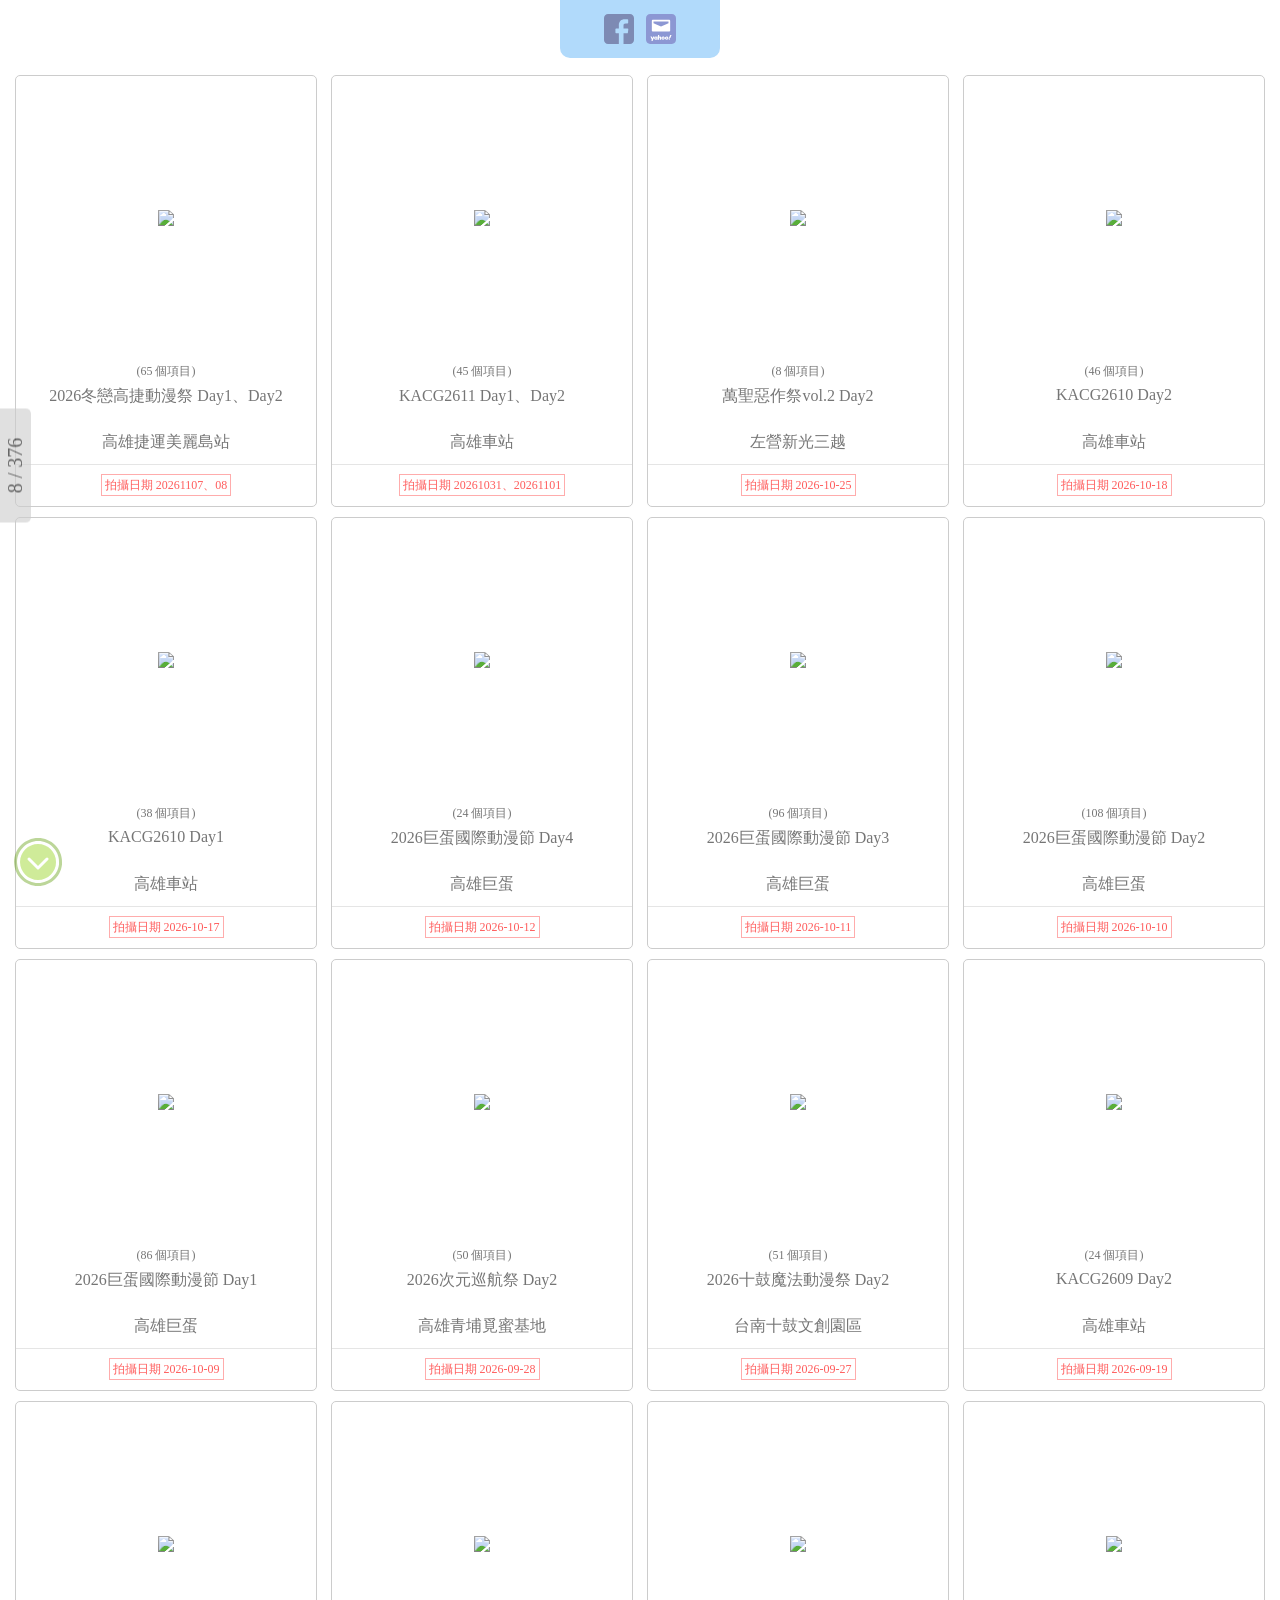
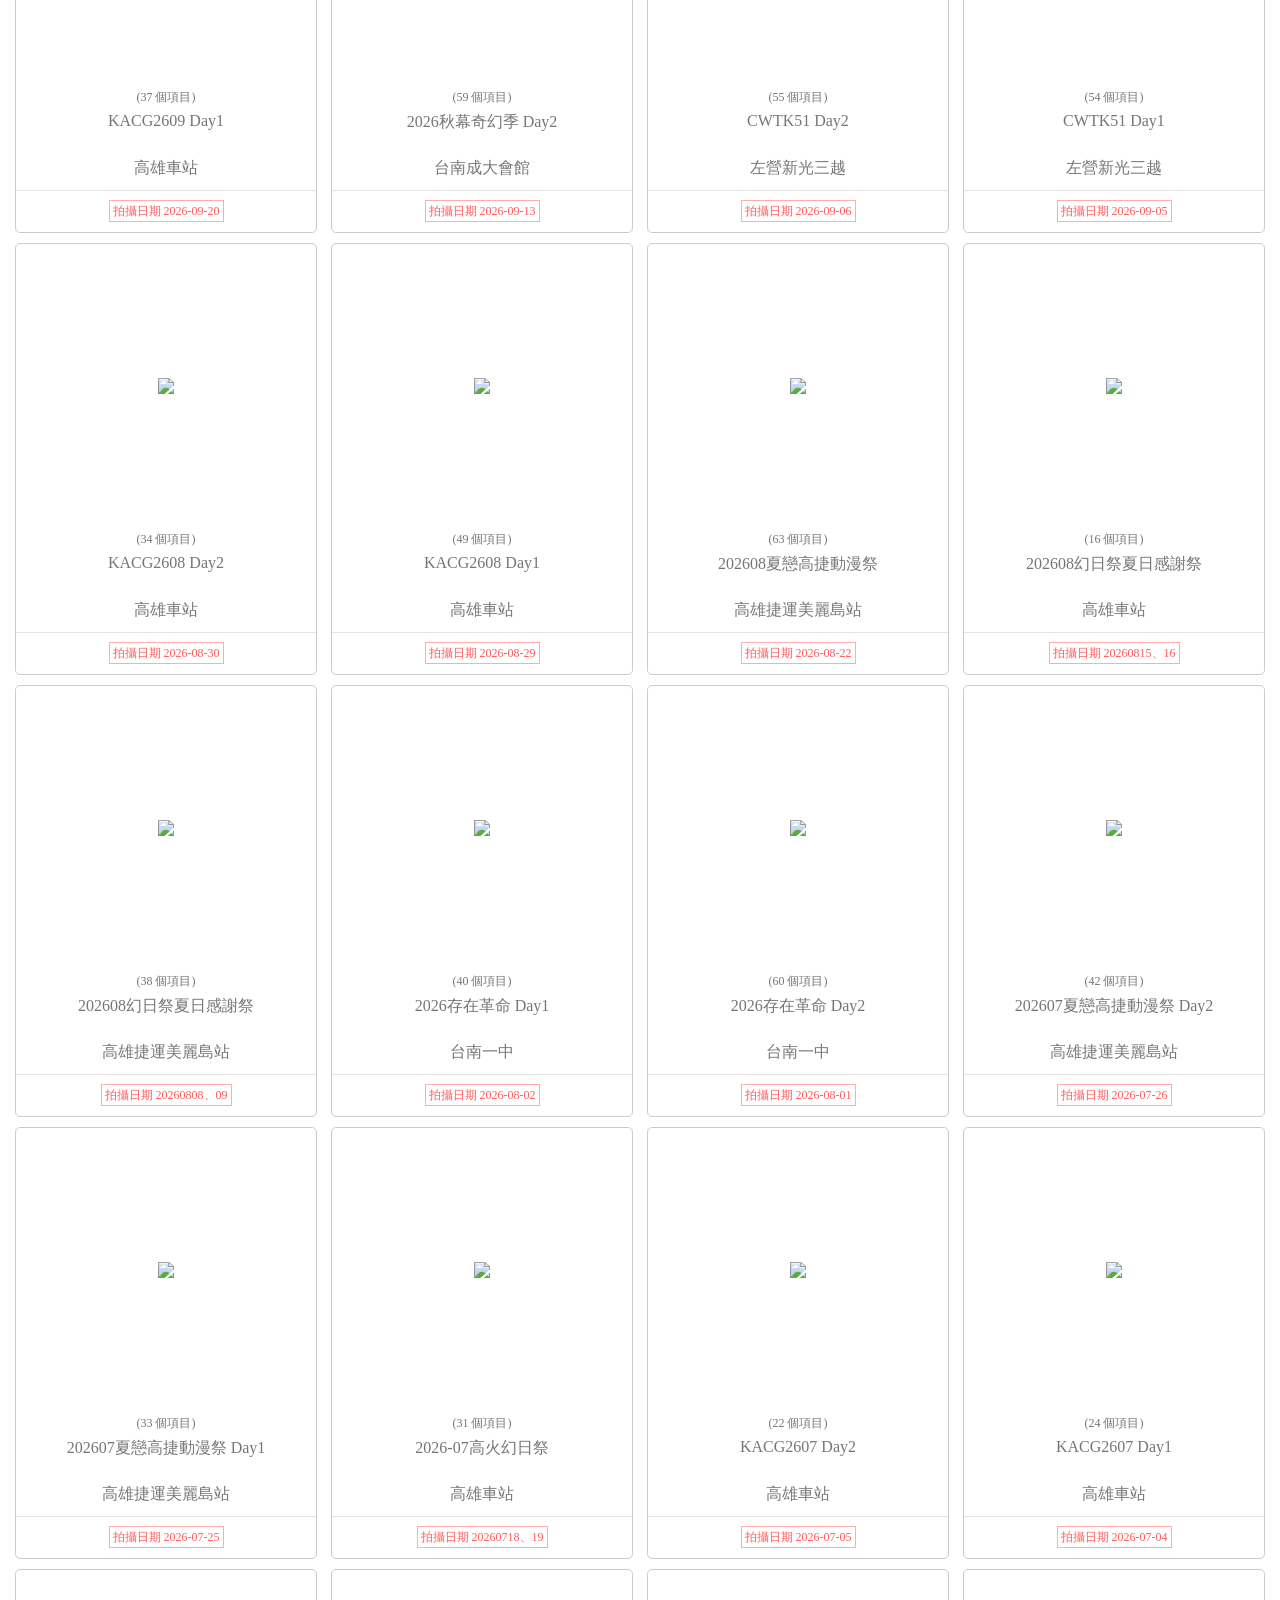
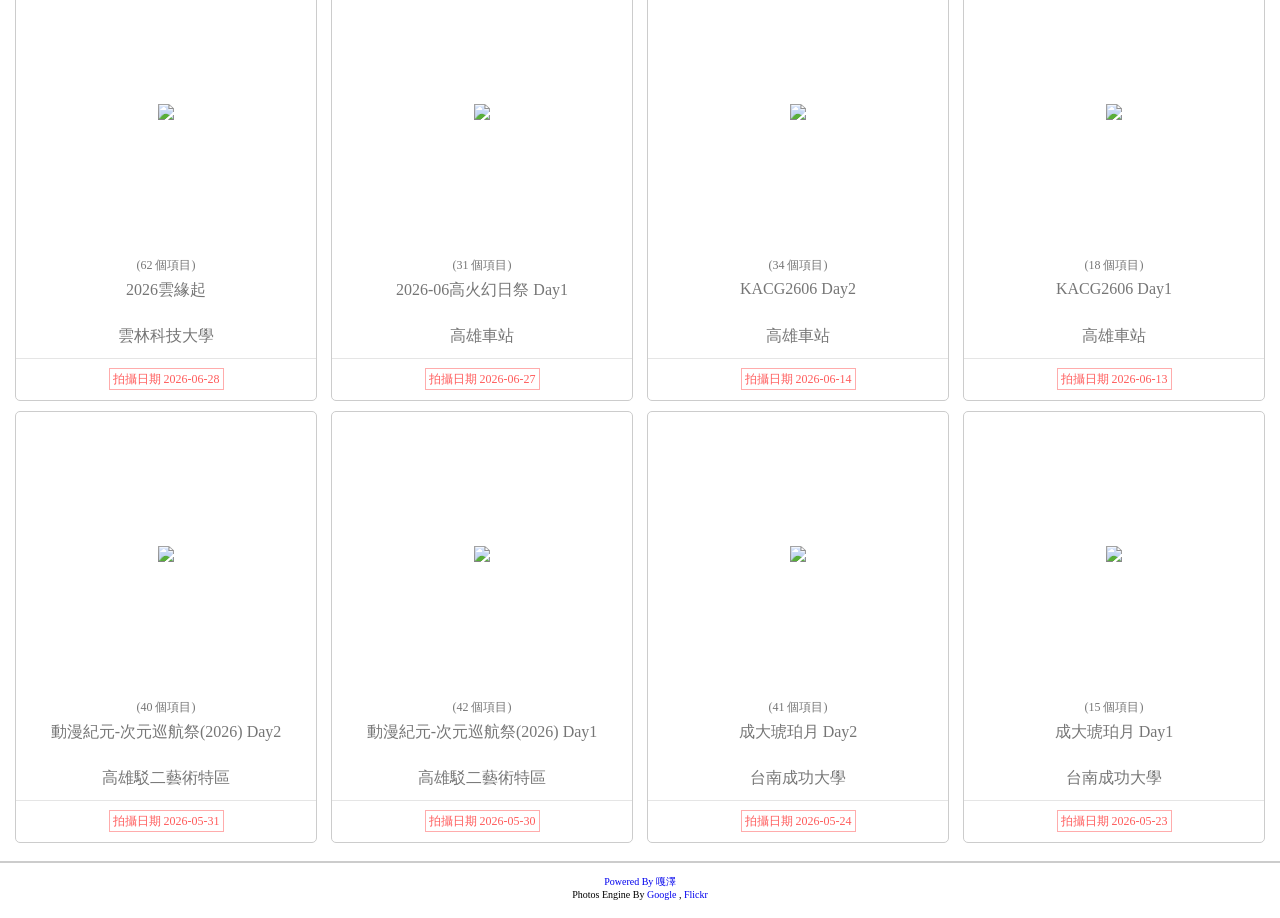
==== commit f217777f: "Add files via upload" ====
--- a/index.html
+++ b/index.html
@@ -5,12 +5,12 @@
     <meta http-equiv="Content-Type" content="text/html; charset=utf-8" />
     <meta http-equiv="X-UA-Compatible" content="IE=edge" />
     <meta name="viewport" content="width=device-width, initial-scale=1, shrink-to-fit=no" />
-    <meta property="og:title" content="嘎澤的場次相簿_[KACG2611]">
+    <meta property="og:title" content="嘎澤的場次相簿_[冬戀高捷動漫祭、KACG2611]">
     <meta property="og:image" content="https://q4445552001.github.io/album/D0.JPG?20261027">
     <meta property="og:description" content="~歡迎領照或撤照~ Nico Nico Ni~~~">
     <script src="https://ajax.googleapis.com/ajax/libs/jquery/3.6.1/jquery.min.js"></script>
     <script src="./List_Base.js"></script>
-    <script src="./List_2026.js?20261105"></script>
+    <script src="./List_2026.js?20261111"></script>
     <script src="./List_2025.js"></script>
     <script src="./List_2024.js"></script>
     <script src="./album.js?20261022"></script>
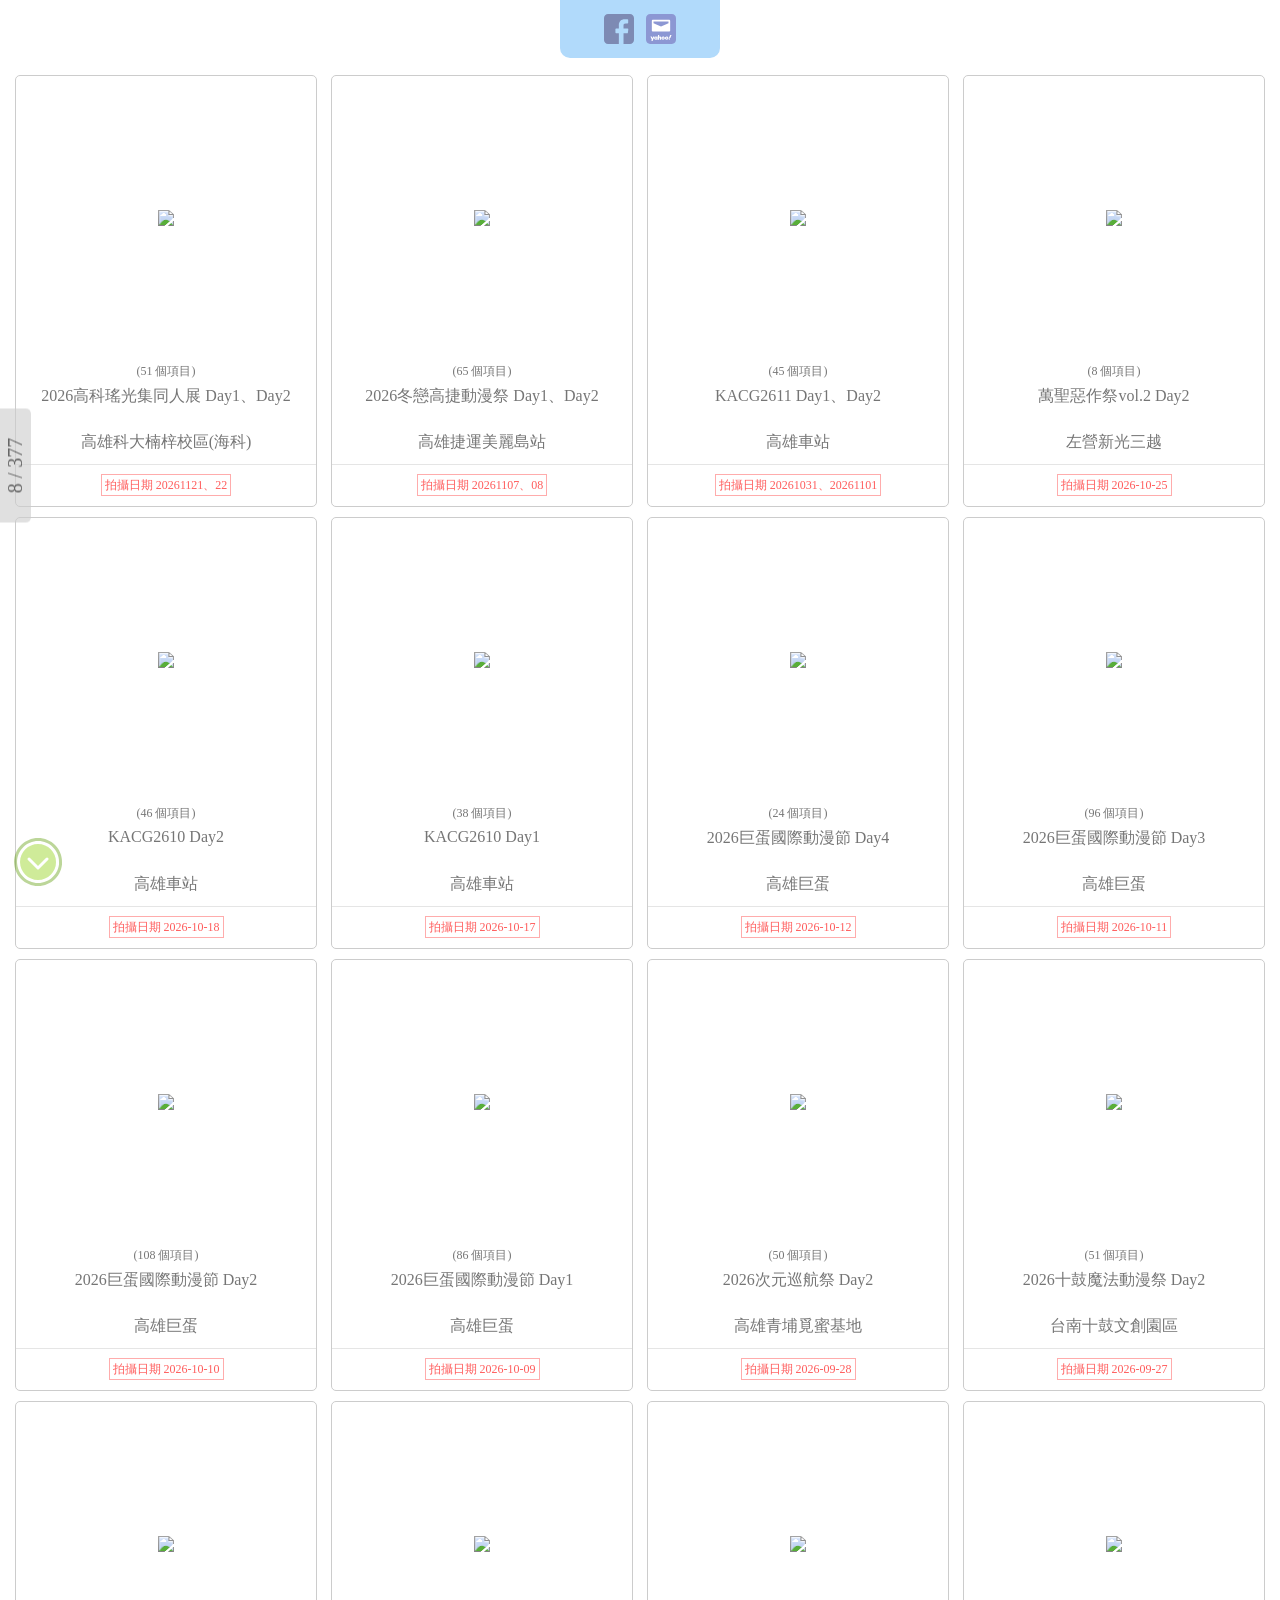
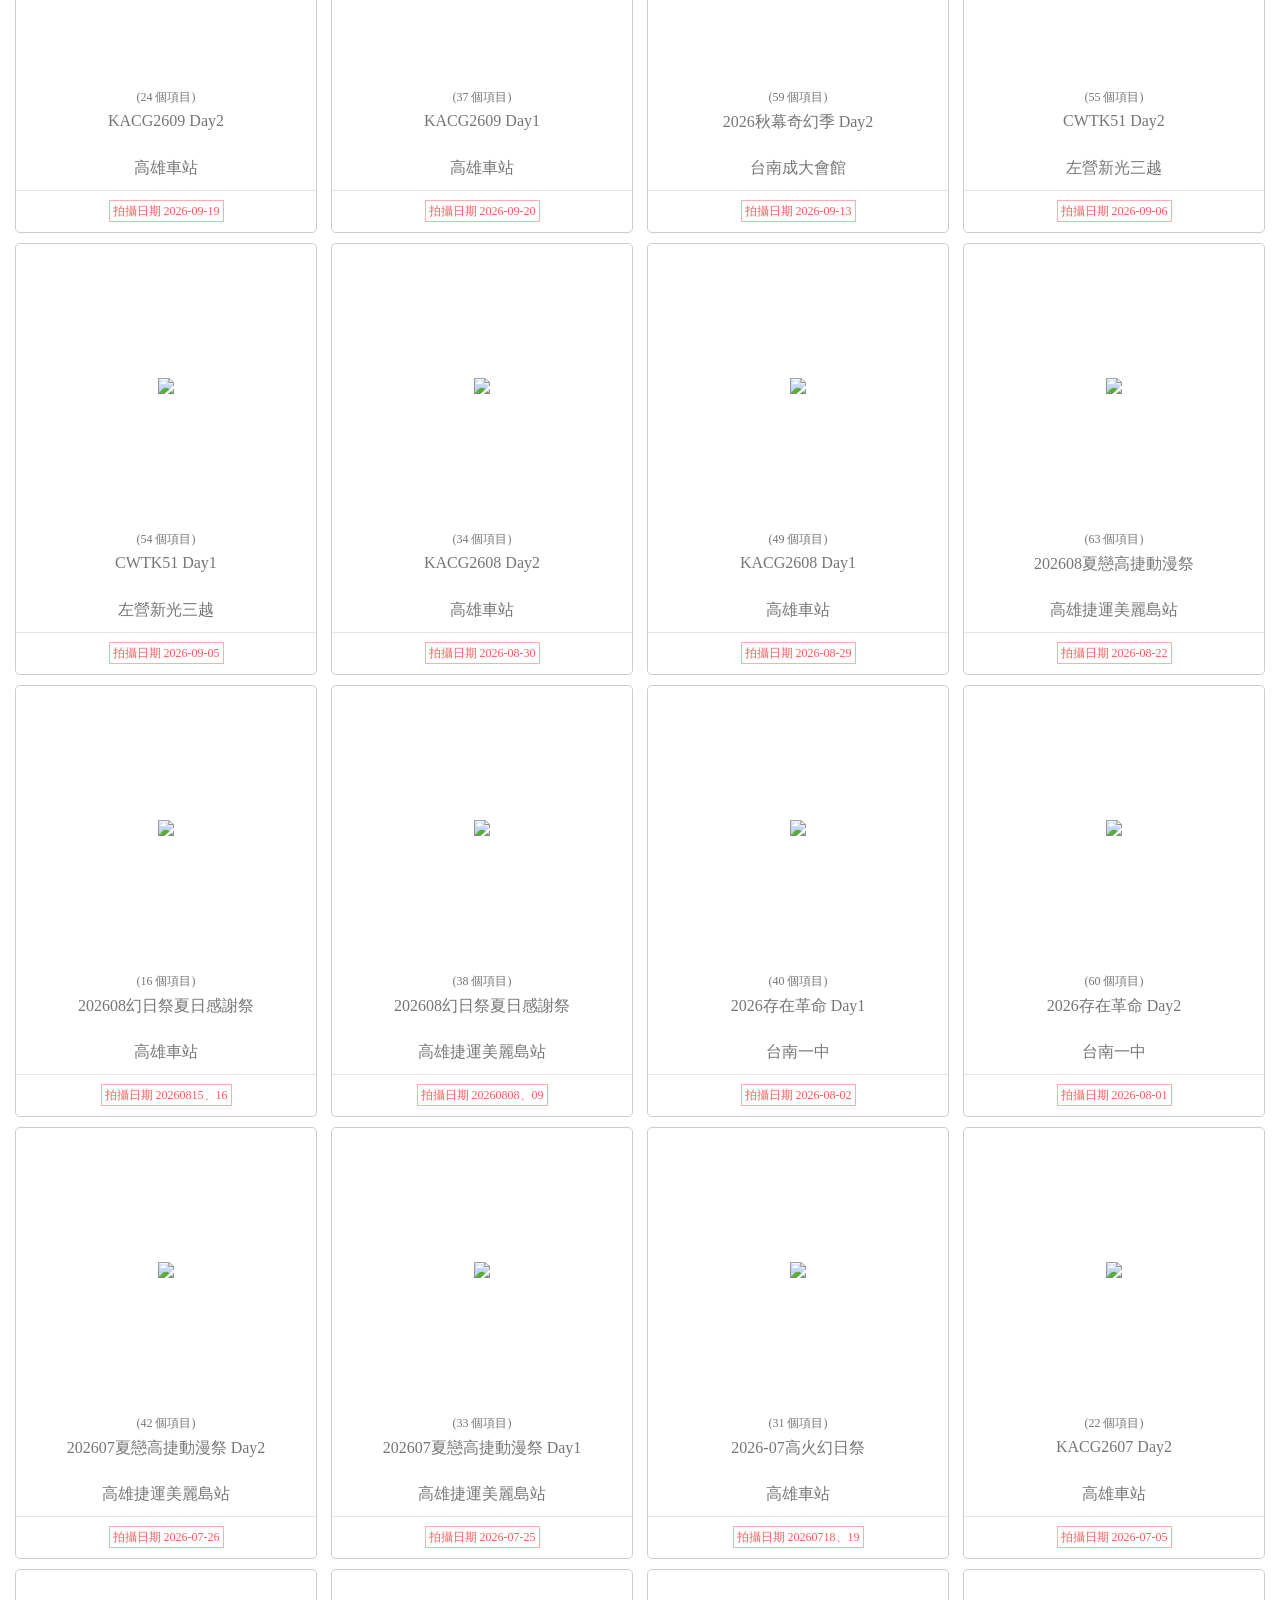
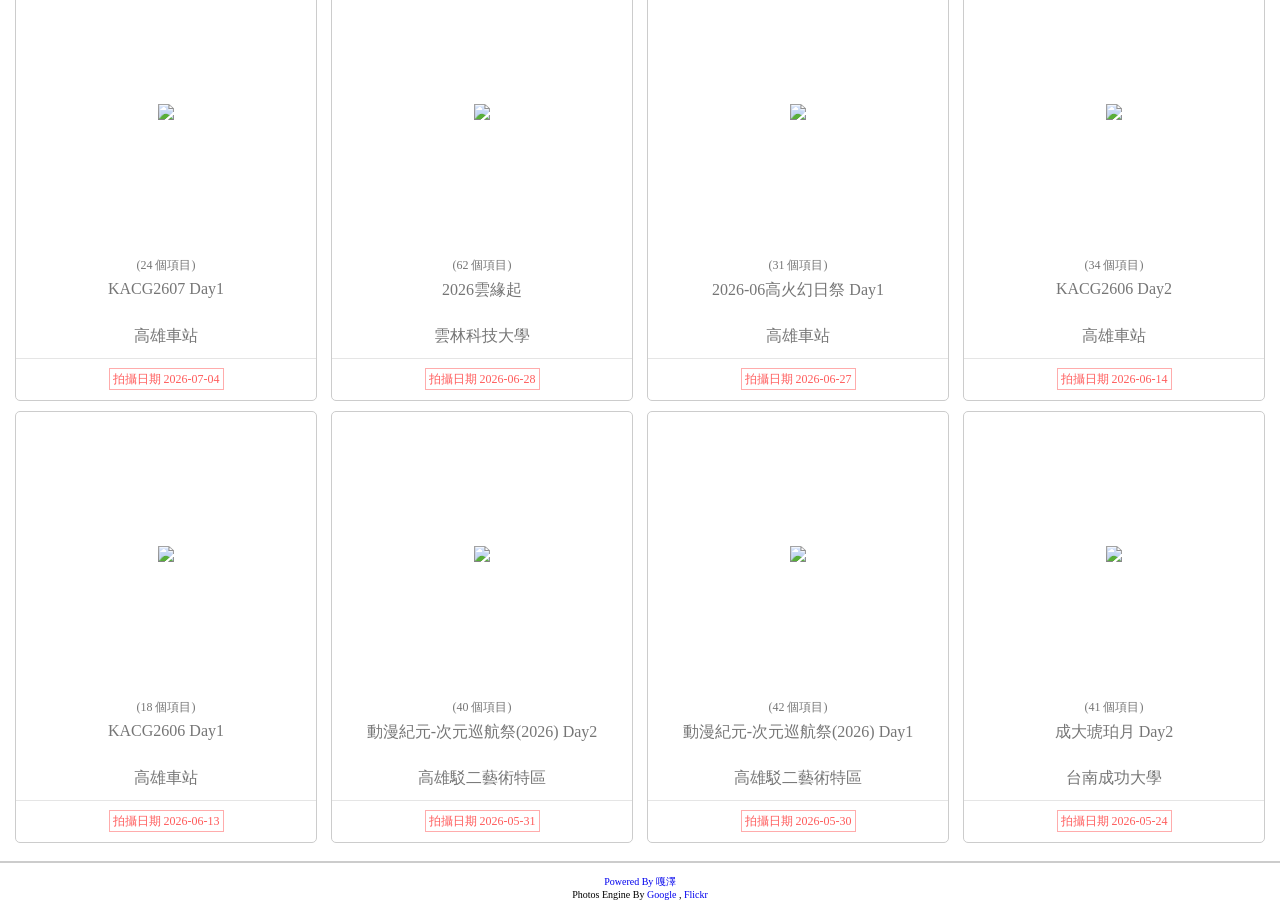
==== commit a8616d1a: "Add files via upload" ====
--- a/index.html
+++ b/index.html
@@ -5,12 +5,12 @@
     <meta http-equiv="Content-Type" content="text/html; charset=utf-8" />
     <meta http-equiv="X-UA-Compatible" content="IE=edge" />
     <meta name="viewport" content="width=device-width, initial-scale=1, shrink-to-fit=no" />
-    <meta property="og:title" content="嘎澤的場次相簿_[冬戀高捷動漫祭、KACG2611]">
+    <meta property="og:title" content="嘎澤的場次相簿_[高科搖光集、冬戀高捷動漫祭、KACG2611]">
     <meta property="og:image" content="https://q4445552001.github.io/album/D0.JPG?20261027">
     <meta property="og:description" content="~歡迎領照或撤照~ Nico Nico Ni~~~">
     <script src="https://ajax.googleapis.com/ajax/libs/jquery/3.6.1/jquery.min.js"></script>
     <script src="./List_Base.js"></script>
-    <script src="./List_2026.js?20261111"></script>
+    <script src="./List_2026.js?20261123"></script>
     <script src="./List_2025.js"></script>
     <script src="./List_2024.js"></script>
     <script src="./album.js?20261022"></script>
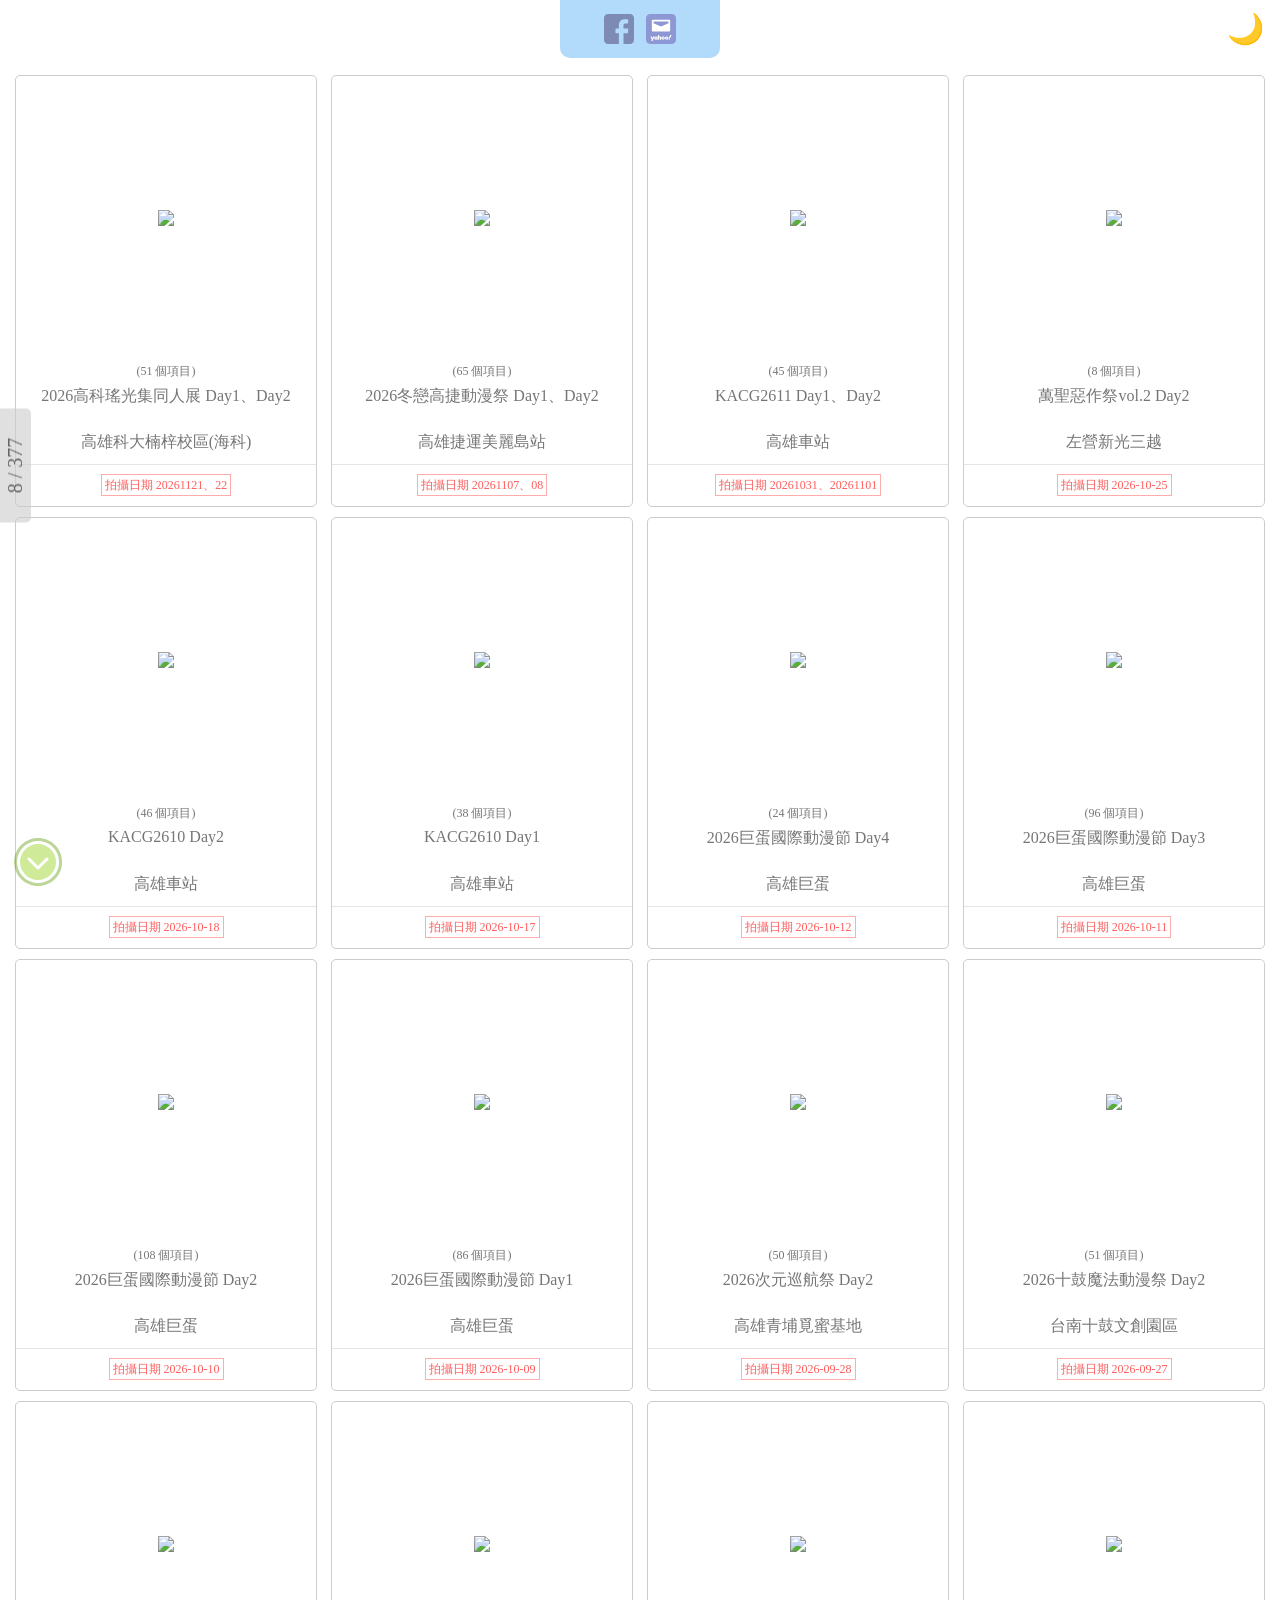
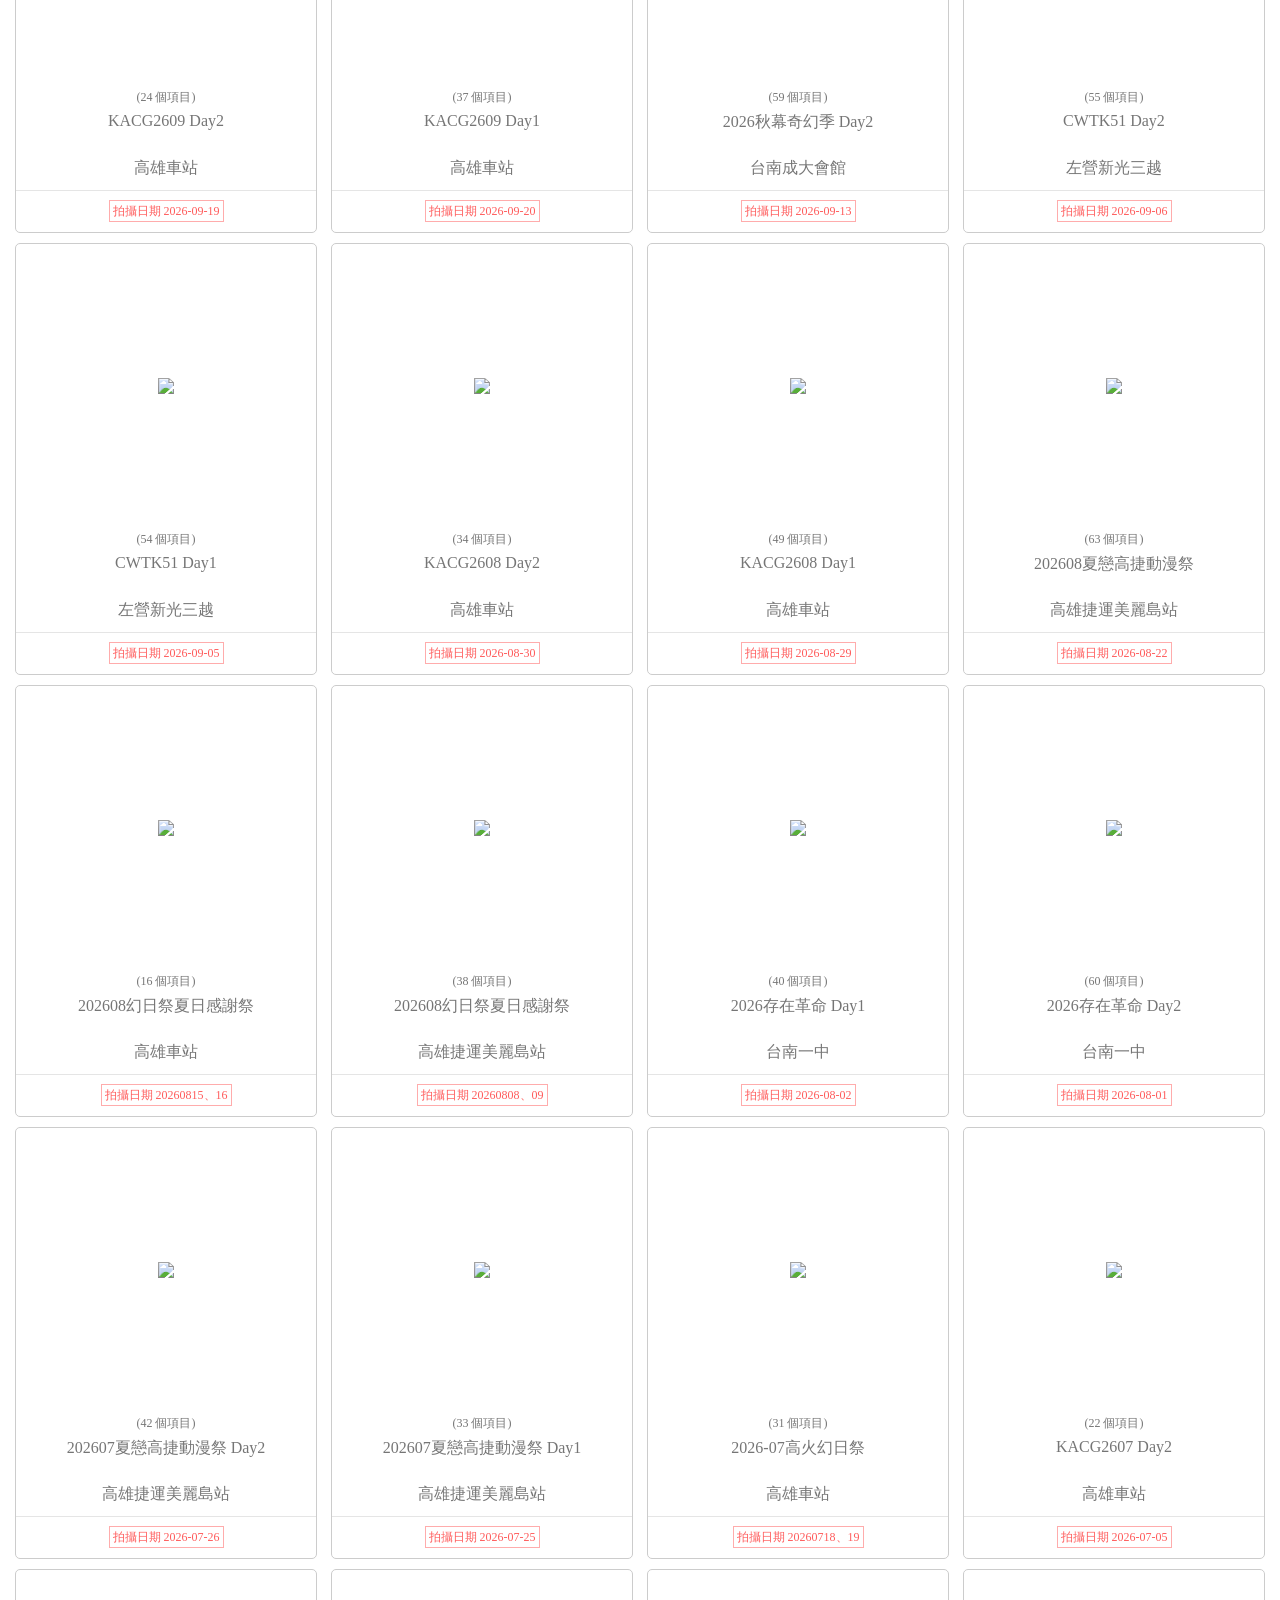
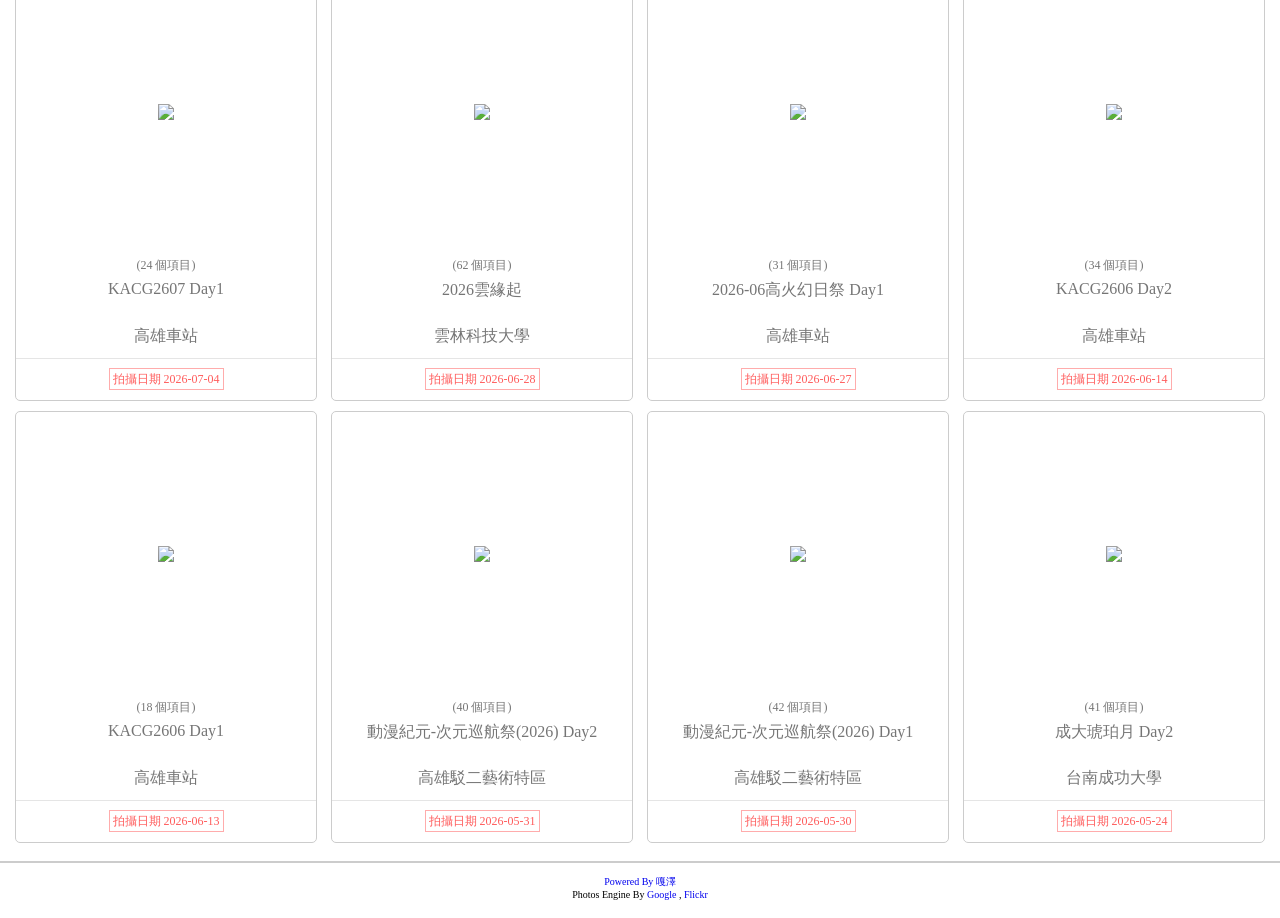
==== commit 8d1130f5: "Add files via upload 新增外觀切換功能" ====
--- a/index.html
+++ b/index.html
@@ -13,17 +13,23 @@
     <script src="./List_2026.js?20261123"></script>
     <script src="./List_2025.js"></script>
     <script src="./List_2024.js"></script>
+    <link rel="stylesheet" href="./theme.css">
+    <link rel="stylesheet" href="./album.css">
+    <script src="./theme.js?20261127"></script>
     <script src="./album.js?20261022"></script>
-    <link rel="stylesheet" href="./album.css">
     <title>嘎澤的場次相簿</title>
 </head>
 
 <body>
-    <test></test>
+    <header>
+        <div id="themeBtn">
+            <button type="button" title="切換外觀"></button>
+        </div>
 
-    <div class="backtop" onclick="Top()">
-        <img width="60px" src="./icon/icon-app.svg" />
-    </div>
+        <div class="backtop" onclick="Top()">
+            <img width="60px" src="./icon/icon-app.svg" />
+        </div>
+    </header>
 
     <page></page>
 
--- a/theme.css
+++ b/theme.css
@@ -0,0 +1,27 @@
+:root,
+[data-theme="light"] {
+    --bg: #ffffff;
+    --text: rgba(0, 0, 0, .54);
+    --date: rgb(255, 92, 92);
+}
+
+[data-theme="dark"] {
+    --bg: #202124;
+    --text: #42e0e6;
+    --date: #ffe711;
+}
+
+#themeBtn {
+    z-index: 1;
+    padding: 10px;
+    position: fixed;
+    right: 0;
+    top: 0;
+}
+
+#themeBtn button {
+    cursor: pointer;
+    font-size: 30px;
+    background: transparent;
+    border: none;
+}
--- a/album.css
+++ b/album.css
@@ -5,6 +5,7 @@
 
 html,
 body {
+	background: var(--bg);
 	width: 100%;
 	height: 100%;
 	margin: 0;
@@ -87,7 +88,7 @@
 	transition-property: all;
 	transition-duration: 0.1s;
 	transition-timing-function: ease-out;
-	background-color: white;
+	background-color: var(--bg);
 	z-index: 1;
 	position: relative;
 	cursor: pointer;
@@ -117,13 +118,13 @@
 .desc {
 	padding: 3px;
 	text-align: center;
-	color: rgba(0, 0, 0, .54);
+	color: var(--text);
 }
 
 .date {
 	padding: 4px;
 	text-align: center;
-	color: rgb(255, 92, 92);
+	color: var(--date);
 }
 
 .date label {
